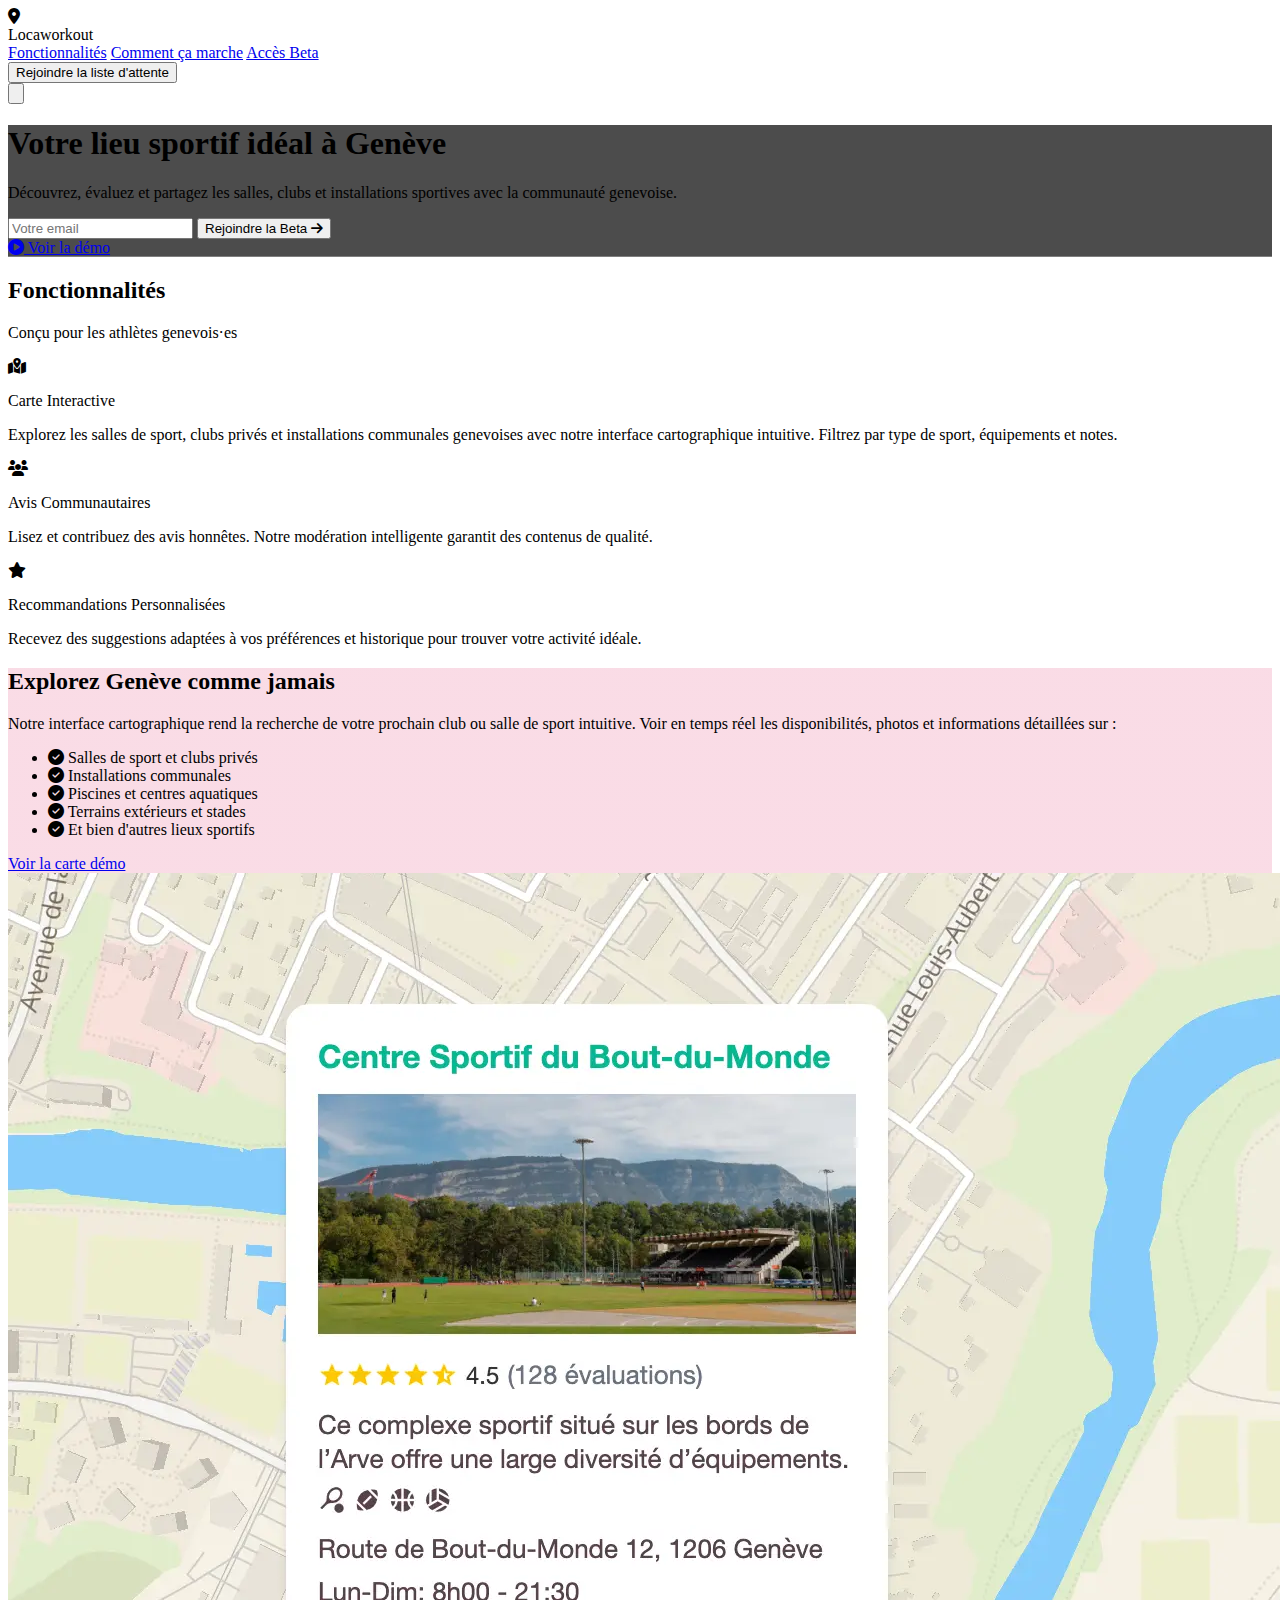
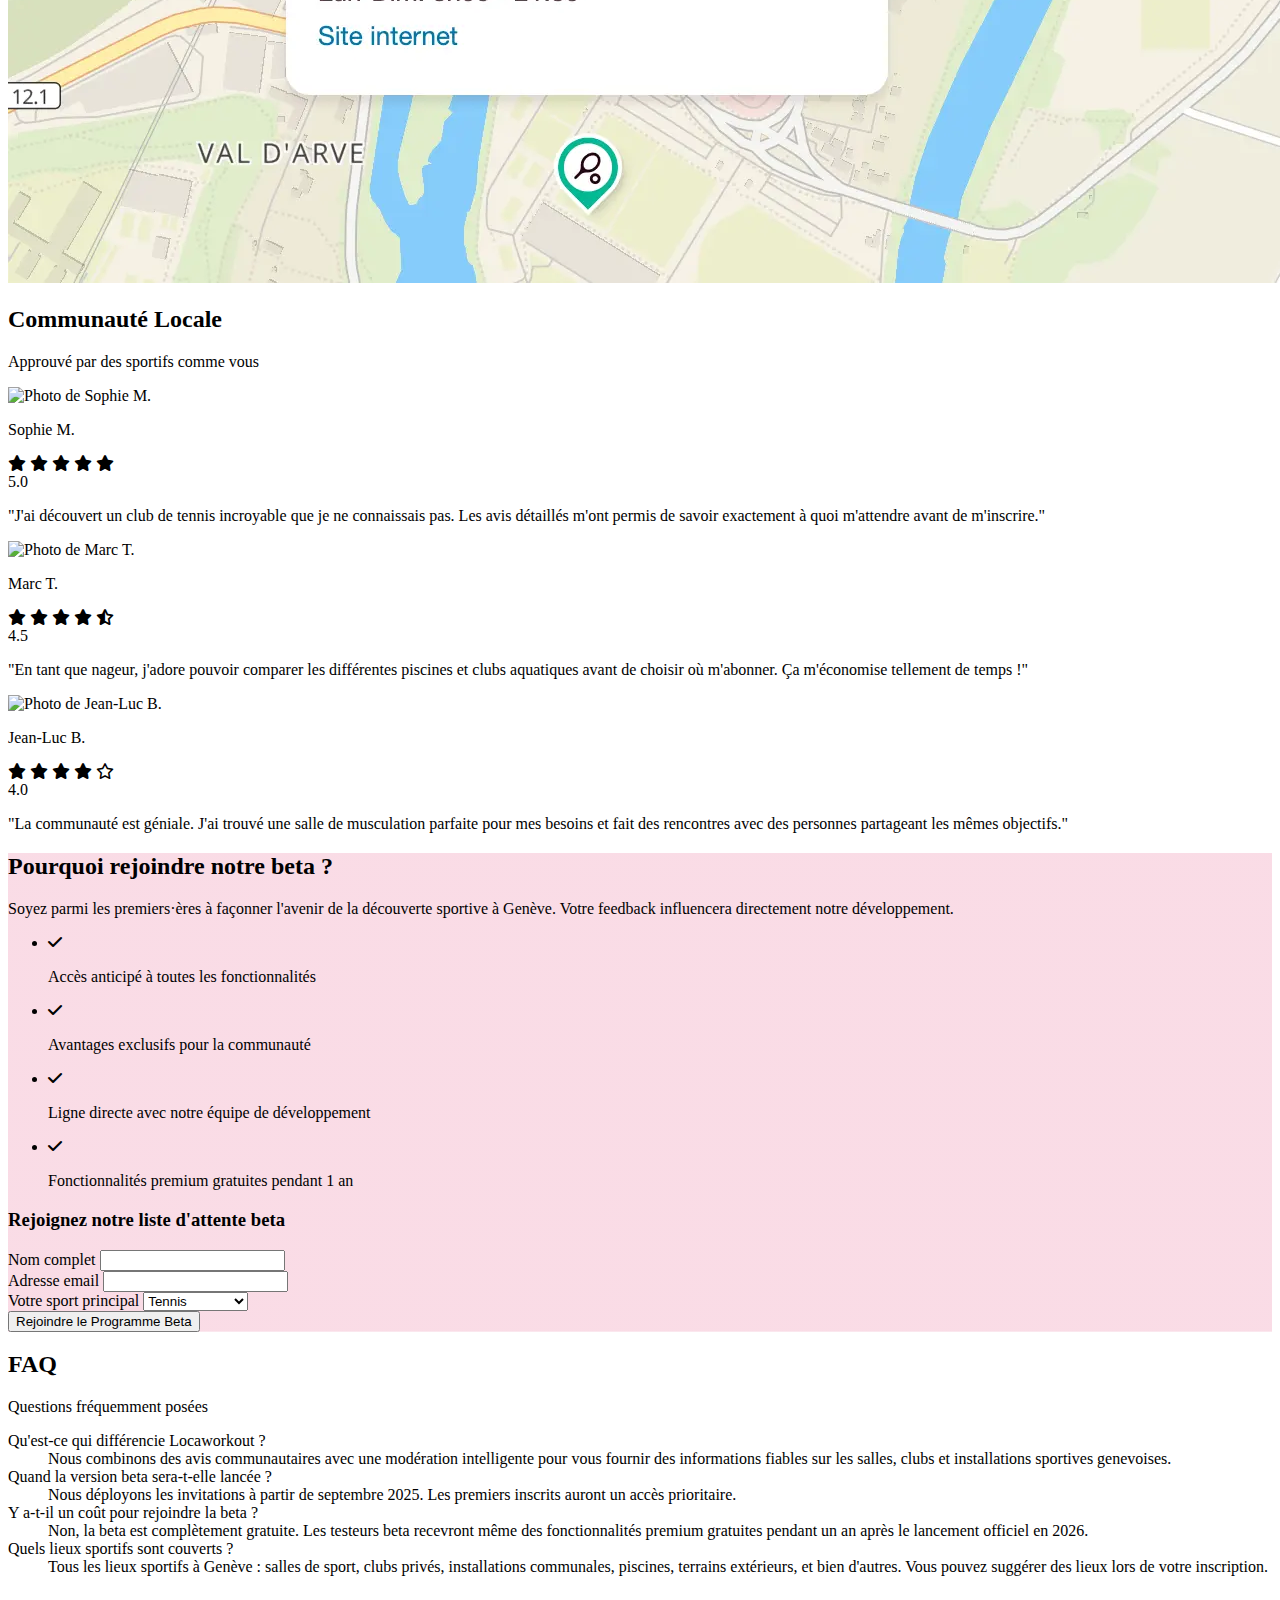
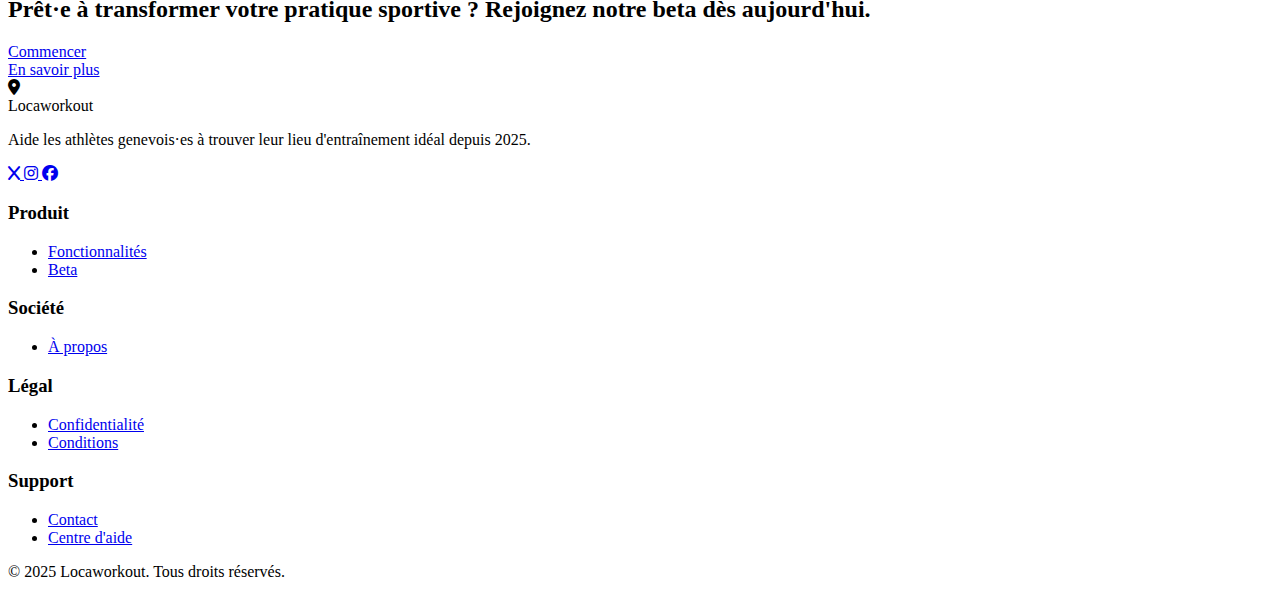
==== index.html @ 48a7a61d "cleanup" ====
<!DOCTYPE html>
<html lang="fr">
<head>
    <meta charset="UTF-8">
    <meta name="viewport" content="width=device-width, initial-scale=1.0">
    <meta name="robots" content="index, follow">
    <meta name="description" content="Locaworkout est la plateforme idéale pour découvrir, évaluer et partager les lieux sportifs à Genève. Explorez des salles de sport, clubs privés, piscines, terrains extérieurs et plus.">
    <meta name="keywords" content="sports, Genève, salle de sport, club de sport, lieux sportifs, évaluation, carte interactive, fitness, beta, communauté">
    <meta property="og:type" content="website">
    <meta property="og:title" content="Locaworkout | Trouvez & Évaluez les Lieux Sportifs à Genève">
    <meta property="og:description" content="Locaworkout est la plateforme idéale pour découvrir, évaluer et partager les lieux sportifs à Genève. Explorez des salles de sport, clubs privés, piscines, terrains extérieurs et plus.">
    <!-- TODO -->
    <!-- <meta property="og:image" content="URL_DE_L'IMAGE_DE_VOTRE_SITE"> -->
    <!-- <meta property="og:url" content="URL_DE_VOTRE_SITE"> -->
    <!-- <meta name="twitter:card" content="summary_large_image"> -->
    <!-- <meta name="twitter:site" content="@Locaworkout"> -->
    <!-- <meta name="twitter:title" content="Locaworkout | Trouvez & Évaluez les Lieux Sportifs à Genève"> -->
    <!-- <meta name="twitter:description" content="Locaworkout est la plateforme idéale pour découvrir, évaluer et partager les lieux sportifs à Genève. Explorez des salles de sport, clubs privés, piscines, terrains extérieurs et plus."> -->
    <!-- <meta name="twitter:image" content="URL_DE_L'IMAGE_DE_VOTRE_SITE"> -->
    <title>Locaworkout | Trouvez & Évaluez les Lieux Sportifs à Genève</title>
    <!-- TODO -->
    <!-- <link rel="icon" href="URL_DU_FAVICON" type="image/x-icon"> -->
    <script src="https://cdn.tailwindcss.com"></script>
    <script>
        tailwind.config = {
            theme: {
                extend: {
                    colors: {
                        white: '#ffffff',
                        'white-hover': '#f3f4f6',
                        green: '#00b894',
                        blue: '#0078ff',
                        'mimi-pink': '#f9d8e3',
                        'tickle-me-pink': '#ed8bab',
                        blush: '#e6648e',
                        raspberry: '#da1756',
                        'amaranth-purple': '#b61348',
                        eggplant: '#594249',
                        'dark-purple': '#24040e',
                        black: '#000000'
                    }
                }
            }
        }
    </script>
    <link rel="stylesheet" href="https://cdnjs.cloudflare.com/ajax/libs/font-awesome/6.4.0/css/all.min.css">
    <style>
        .gradient-bg {
            background: linear-gradient(135deg, var(--tw-gradient-from) 0%, var(--tw-gradient-to) 100%);
        }
        .map-placeholder {
            background: white;
        }
        .review-card:hover {
            transform: translateY(-5px);
            box-shadow: 0 20px 25px -5px rgba(0, 0, 0, 0.1), 0 10px 10px -5px rgba(0, 0, 0, 0.04);
        }
        .pulse {
            animation: pulse 2s infinite;
        }
        @keyframes pulse {
            0% { transform: scale(1); }
            50% { transform: scale(1.05); }
            100% { transform: scale(1); }
        }
        .hero-image {
            background-image: linear-gradient(rgba(0, 0, 0, 0.7), rgba(0, 0, 0, 0.7)), url('https://images.unsplash.com/photo-1571019613454-1cb2f99b2d8b?ixlib=rb-4.0.3&ixid=M3wxMjA3fDB8MHxwaG90by1wYWdlfHx8fGVufDB8fHx8fA%3D%3D&auto=format&fit=crop&w=2070&q=80');
            background-size: cover;
            background-position: center;
        }
        .map-image {
            background-image: linear-gradient(rgba(249, 216, 227, 0.9), rgba(249, 216, 227, 0.9)), url('https://images.unsplash.com/photo-1651340048718-6185c00f1833?q=80&w=4770&auto=format&fit=crop&ixlib=rb-4.0.3&ixid=M3wxMjA3fDB8MHxwaG90by1wYWdlfHx8fGVufDB8fHx8fA%3D%3D&auto=format&fit=crop&w=2070&q=80');
            background-size: cover;
            background-position: center;
        }
        .beta-image {
            background-image: linear-gradient(rgba(249, 216, 227, 0.9), rgba(249, 216, 227, 0.9)), url('https://images.unsplash.com/photo-1664106588879-5480437fb30f?q=80&w=4160&auto=format&fit=crop&ixlib=rb-4.0.3&ixid=M3wxMjA3fDB8MHxwaG90by1wYWdlfHx8fGVufDB8fHx8fA%3D%3D&auto=format&fit=crop&w=2070&q=80');
            background-size: cover;
            background-position: center;
        }
        /* Mobile menu animation */
        .mobile-menu {
            max-height: 0;
            overflow: hidden;
            transition: max-height 0.3s ease-out;
        }
        .mobile-menu.open {
            max-height: 500px;
            transition: max-height 0.5s ease-in;
        }
    </style>
</head>
<body class="font-sans antialiased text-gray-800">
    <!-- Navigation -->
    <nav class="bg-white shadow-sm sticky top-0 z-50">
        <div class="max-w-7xl mx-auto px-4 sm:px-6 lg:px-8">
            <div class="flex justify-between h-16">
                <div class="flex items-center">
                    <div class="flex-shrink-0 flex items-center">
                        <div class="h-8 w-8 rounded-full bg-raspberry flex items-center justify-center text-white font-bold">
                            <i class="fas fa-location-dot text-md"></i>
                        </div>
                        <span class="ml-2 text-xl font-bold text-dark-purple">Locaworkout</span>
                    </div>
                </div>
                <div class="hidden md:ml-6 md:flex md:items-center">
                    <a href="#features" class="px-4 py-2 text-sm font-medium rounded-md text-raspberry hover:bg-mimi-pink">Fonctionnalités</a>
                    <a href="#how-it-works" class="px-4 py-2 text-sm font-medium rounded-md text-raspberry hover:bg-mimi-pink">Comment ça marche</a>
                    <a href="#beta" class="px-4 py-2 text-sm font-medium rounded-md text-raspberry hover:bg-mimi-pink">Accès Beta</a>
                </div>
                <div class="hidden md:flex items-center">
                    <button class="inline-flex items-center px-4 py-2 border border-transparent text-sm font-medium rounded-md shadow-sm text-white bg-raspberry hover:bg-amaranth-purple focus:outline-none focus:ring-2 focus:ring-offset-2 focus:ring-raspberry pulse">
                        Rejoindre la liste d'attente
                    </button>
                </div>
                <!-- Mobile menu button -->
                <div class="md:hidden flex items-center">
                    <button onclick="toggleMobileMenu()" class="inline-flex items-center justify-center p-2 rounded-md text-raspberry hover:text-amaranth-purple hover:bg-mimi-pink focus:outline-none">
                        <svg class="h-6 w-6" xmlns="http://www.w3.org/2000/svg" fill="none" viewBox="0 0 24 24" stroke="currentColor">
                            <path stroke-linecap="round" stroke-linejoin="round" stroke-width="2" d="M4 6h16M4 12h16M4 18h16" />
                        </svg>
                    </button>
                </div>
            </div>
        </div>
        <!-- Mobile menu -->
        <div class="mobile-menu bg-white md:hidden">
            <div class="px-2 pt-2 pb-3 space-y-1 sm:px-3">
                <a href="#features" class="block px-3 py-2 rounded-md text-base font-medium text-raspberry hover:bg-mimi-pink">Fonctionnalités</a>
                <a href="#how-it-works" class="block px-3 py-2 rounded-md text-base font-medium text-raspberry hover:bg-mimi-pink">Comment ça marche</a>
                <a href="#beta" class="block px-3 py-2 rounded-md text-base font-medium text-raspberry hover:bg-mimi-pink">Accès Beta</a>
                <button class="w-full mt-2 inline-flex justify-center px-4 py-2 border border-transparent text-sm font-medium rounded-md shadow-sm text-white bg-raspberry hover:bg-amaranth-purple focus:outline-none focus:ring-2 focus:ring-offset-2 focus:ring-raspberry">
                    Rejoindre la liste d'attente
                </button>
            </div>
        </div>
    </nav>

    <!-- Hero Section -->
    <div class="gradient-bg from-tickle-me-pink to-raspberry hero-image">
        <div class="max-w-7xl mx-auto py-16 px-4 sm:py-24 sm:px-6 lg:px-8">
            <div class="text-center">
                <h1 class="text-4xl md:text-6xl font-extrabold tracking-tight text-white">
                    Votre lieu sportif idéal à Genève
                </h1>
                <p class="mt-6 max-w-lg mx-auto text-xl text-white">
                    Découvrez, évaluez et partagez les salles, clubs et installations sportives avec la communauté genevoise.
                </p>
                <div class="mt-10 max-w-md mx-auto sm:max-w-none sm:flex sm:justify-center">
                    <div class="space-y-4 sm:space-y-0 sm:mx-auto sm:inline-grid sm:grid-cols-2 sm:gap-5">
                        <form class="sm:max-w-md sm:mx-auto">
                            <div class="flex rounded-md shadow-sm">
                                <input type="email" name="email" id="email" class="focus:ring-raspberry focus:border-raspberry block w-full pl-4 pr-12 py-4 border border-transparent rounded-md" placeholder="Votre email">
                                <button type="submit" class="-ml-px relative inline-flex items-center space-x-2 px-4 py-2 border border-transparent text-sm font-medium rounded-r-md text-white bg-amaranth-purple hover:bg-dark-purple focus:outline-none focus:ring-1 focus:ring-raspberry">
                                    <span>Rejoindre la Beta</span>
                                    <i class="fas fa-arrow-right"></i>
                                </button>
                            </div>
                        </form>
                        <a href="#" class="flex items-center justify-center px-4 py-3 border border-transparent text-base font-medium rounded-md text-raspberry bg-white hover:bg-mimi-pink">
                            <i class="fas fa-play-circle mr-2"></i> Voir la démo
                        </a>
                    </div>
                </div>
            </div>
        </div>
    </div>

    <!-- Features Section -->
    <div id="features" class="py-12 bg-white">
        <div class="max-w-7xl mx-auto px-4 sm:px-6 lg:px-8">
            <div class="lg:text-center">
                <h2 class="text-base text-raspberry font-semibold tracking-wide uppercase">Fonctionnalités</h2>
                <p class="mt-2 text-3xl leading-8 font-extrabold tracking-tight text-dark-purple sm:text-4xl">
                    Conçu pour les athlètes genevois·es
                </p>
            </div>

            <div class="mt-10">
                <div class="space-y-10 md:space-y-0 md:grid md:grid-cols-3 md:gap-x-8 md:gap-y-10">
                    <!-- Feature 1 -->
                    <div class="relative">
                        <div class="absolute flex items-center justify-center h-12 w-12 rounded-md bg-raspberry text-white">
                            <i class="fas fa-map-marked-alt text-xl"></i>
                        </div>
                        <p class="ml-16 text-lg leading-6 font-medium text-dark-purple">Carte Interactive</p>
                        <p class="mt-2 ml-16 text-base text-eggplant">
                            Explorez les salles de sport, clubs privés et installations communales genevoises avec notre interface cartographique intuitive. Filtrez par type de sport, équipements et notes.
                        </p>
                    </div>

                    <!-- Feature 2 -->
                    <div class="relative">
                        <div class="absolute flex items-center justify-center h-12 w-12 rounded-md bg-raspberry text-white">
                            <i class="fas fa-users text-xl"></i>
                        </div>
                        <p class="ml-16 text-lg leading-6 font-medium text-dark-purple">Avis Communautaires</p>
                        <p class="mt-2 ml-16 text-base text-eggplant">
                            Lisez et contribuez des avis honnêtes. Notre modération intelligente garantit des contenus de qualité.
                        </p>
                    </div>

                    <!-- Feature 3 -->
                    <div class="relative">
                        <div class="absolute flex items-center justify-center h-12 w-12 rounded-md bg-raspberry text-white">
                            <i class="fas fa-star text-xl"></i>
                        </div>
                        <p class="ml-16 text-lg leading-6 font-medium text-dark-purple">Recommandations Personnalisées</p>
                        <p class="mt-2 ml-16 text-base text-eggplant">
                            Recevez des suggestions adaptées à vos préférences et historique pour trouver votre activité idéale.
                        </p>
                    </div>
                </div>
            </div>
        </div>
    </div>

    <!-- Map Preview -->
    <div id="how-it-works" class="map-image">
        <div class="max-w-7xl mx-auto py-16 px-4 sm:py-24 sm:px-6 lg:px-8">
            <div class="lg:grid lg:grid-cols-2 lg:gap-8">
                <div class="mb-8 lg:mb-0">
                    <h2 class="text-3xl font-extrabold text-dark-purple">
                        Explorez Genève comme jamais
                    </h2>
                    <p class="mt-4 text-lg text-eggplant">
                        Notre interface cartographique rend la recherche de votre prochain club ou salle de sport intuitive. Voir en temps réel les disponibilités, photos et informations détaillées sur :
                    </p>
                    <ul class="mt-4 space-y-2 text-eggplant">
                        <li class="flex items-center">
                            <i class="fas fa-check-circle text-raspberry mr-2"></i> Salles de sport et clubs privés
                        </li>
                        <li class="flex items-center">
                            <i class="fas fa-check-circle text-raspberry mr-2"></i> Installations communales
                        </li>
                        <li class="flex items-center">
                            <i class="fas fa-check-circle text-raspberry mr-2"></i> Piscines et centres aquatiques
                        </li>
                        <li class="flex items-center">
                            <i class="fas fa-check-circle text-raspberry mr-2"></i> Terrains extérieurs et stades
                        </li>
                        <li class="flex items-center">
                            <i class="fas fa-check-circle text-raspberry mr-2"></i> Et bien d'autres lieux sportifs
                        </li>
                    </ul>
                    <div class="mt-8">
                        <div class="inline-flex rounded-md shadow">
                            <a href="#" class="inline-flex items-center justify-center px-5 py-3 border border-transparent text-base font-medium rounded-md text-white bg-raspberry hover:bg-amaranth-purple">
                                Voir la carte démo
                            </a>
                        </div>
                    </div>
                </div>
                <div class="map-placeholder rounded-xl shadow-xl overflow-hidden flex items-center justify-center">
                    <div class="text-center p-3">
                        <img src="img/map-preview.webp" alt="map-image" class="w-full h-full object-cover rounded-lg"/> 
                    </div>
                </div>
            </div>
        </div>
    </div>

    <!-- Reviews Section -->
    <div class="py-12 bg-white">
        <div class="max-w-7xl mx-auto px-4 sm:px-6 lg:px-8 bg-white bg-opacity-90">
            <div class="lg:text-center mb-12">
                <h2 class="text-base text-raspberry font-semibold tracking-wide uppercase">Communauté Locale</h2>
                <p class="mt-2 text-3xl leading-8 font-extrabold tracking-tight text-dark-purple sm:text-4xl">
                    Approuvé par des sportifs comme vous
                </p>
            </div>

            <div class="grid grid-cols-1 gap-8 md:grid-cols-3">
                <!-- Review 1 -->
                <div class="review-card bg-white p-6 rounded-lg shadow-md transition-all duration-300">
                    <div class="flex items-center mb-4">
                        <div class="h-10 w-10 rounded-full overflow-hidden">
                            <img src="https://images.unsplash.com/photo-1438761681033-6461ffad8d80?ixlib=rb-4.0.3&ixid=M3wxMjA3fDB8MHxwaG90by1wYWdlfHx8fGVufDB8fHx8fA%3D%3D&auto=format&fit=crop&w=2070&q=80" 
                                 alt="Photo de Sophie M." 
                                 class="h-full w-full object-cover">
                        </div>
                        <div class="ml-3">
                            <p class="text-sm font-medium text-dark-purple">Sophie M.</p>
                            <div class="flex items-center">
                                <div class="flex text-yellow-400">
                                    <i class="fas fa-star"></i>
                                    <i class="fas fa-star"></i>
                                    <i class="fas fa-star"></i>
                                    <i class="fas fa-star"></i>
                                    <i class="fas fa-star"></i>
                                </div>
                                <span class="text-xs text-gray-500 ml-1">5.0</span>
                            </div>
                        </div>
                    </div>
                    <p class="text-eggplant">
                        "J'ai découvert un club de tennis incroyable que je ne connaissais pas. Les avis détaillés m'ont permis de savoir exactement à quoi m'attendre avant de m'inscrire."
                    </p>
                </div>

                <!-- Review 2 -->
                <div class="review-card bg-white p-6 rounded-lg shadow-md transition-all duration-300">
                    <div class="flex items-center mb-4">
                        <div class="h-10 w-10 rounded-full overflow-hidden">
                            <img src="https://images.unsplash.com/photo-1507003211169-0a1dd7228f2d?ixlib=rb-4.0.3&ixid=M3wxMjA3fDB8MHxwaG90by1wYWdlfHx8fGVufDB8fHx8fA%3D%3D&auto=format&fit=crop&w=1974&q=80" 
                                 alt="Photo de Marc T." 
                                 class="h-full w-full object-cover">
                        </div>
                        <div class="ml-3">
                            <p class="text-sm font-medium text-dark-purple">Marc T.</p>
                            <div class="flex items-center">
                                <div class="flex text-yellow-400">
                                    <i class="fas fa-star"></i>
                                    <i class="fas fa-star"></i>
                                    <i class="fas fa-star"></i>
                                    <i class="fas fa-star"></i>
                                    <i class="fas fa-star-half-alt"></i>
                                </div>
                                <span class="text-xs text-gray-500 ml-1">4.5</span>
                            </div>
                        </div>
                    </div>
                    <p class="text-eggplant">
                        "En tant que nageur, j'adore pouvoir comparer les différentes piscines et clubs aquatiques avant de choisir où m'abonner. Ça m'économise tellement de temps !"
                    </p>
                </div>

                <!-- Review 3 -->
                <div class="review-card bg-white p-6 rounded-lg shadow-md transition-all duration-300">
                    <div class="flex items-center mb-4">
                        <div class="h-10 w-10 rounded-full overflow-hidden">
                            <img src="https://images.unsplash.com/photo-1506794778202-cad84cf45f1d?ixlib=rb-4.0.3&ixid=M3wxMjA3fDB8MHxwaG90by1wYWdlfHx8fGVufDB8fHx8fA%3D%3D&auto=format&fit=crop&w=1974&q=80" 
                                 alt="Photo de Jean-Luc B." 
                                 class="h-full w-full object-cover">
                        </div>
                        <div class="ml-3">
                            <p class="text-sm font-medium text-dark-purple">Jean-Luc B.</p>
                            <div class="flex items-center">
                                <div class="flex text-yellow-400">
                                    <i class="fas fa-star"></i>
                                    <i class="fas fa-star"></i>
                                    <i class="fas fa-star"></i>
                                    <i class="fas fa-star"></i>
                                    <i class="far fa-star"></i>
                                </div>
                                <span class="text-xs text-gray-500 ml-1">4.0</span>
                            </div>
                        </div>
                    </div>
                    <p class="text-eggplant">
                        "La communauté est géniale. J'ai trouvé une salle de musculation parfaite pour mes besoins et fait des rencontres avec des personnes partageant les mêmes objectifs."
                    </p>
                </div>
            </div>
        </div>
    </div>

    <!-- Why Join Beta Section -->
    <div id="beta" class="beta-image">
        <div class="max-w-7xl mx-auto py-16 px-4 sm:py-24 sm:px-6 lg:px-8">
            <div class="lg:grid lg:grid-cols-2 lg:gap-8">
                <div class="mb-8 lg:mb-0">
                    <h2 class="text-3xl font-extrabold text-dark-purple">
                        Pourquoi rejoindre notre beta ?
                    </h2>
                    <p class="mt-4 text-lg text-eggplant">
                        Soyez parmi les premiers·ères à façonner l'avenir de la découverte sportive à Genève. Votre feedback influencera directement notre développement.
                    </p>
                    <div class="mt-8">
                        <div class="rounded-md bg-white shadow overflow-hidden">
                            <ul class="divide-y divide-gray-200">
                                <li class="p-4 flex items-start">
                                    <div class="flex-shrink-0">
                                        <div class="h-8 w-8 rounded-full bg-mimi-pink flex items-center justify-center text-raspberry">
                                            <i class="fas fa-check"></i>
                                        </div>
                                    </div>
                                    <div class="ml-3">
                                        <p class="text-base font-medium text-dark-purple">Accès anticipé à toutes les fonctionnalités</p>
                                    </div>
                                </li>
                                <li class="p-4 flex items-start">
                                    <div class="flex-shrink-0">
                                        <div class="h-8 w-8 rounded-full bg-mimi-pink flex items-center justify-center text-raspberry">
                                            <i class="fas fa-check"></i>
                                        </div>
                                </div>
                                <div class="ml-3">
                                    <p class="text-base font-medium text-dark-purple">Avantages exclusifs pour la communauté</p>
                                </div>
                            </li>
                            <li class="p-4 flex items-start">
                                <div class="flex-shrink-0">
                                    <div class="h-8 w-8 rounded-full bg-mimi-pink flex items-center justify-center text-raspberry">
                                        <i class="fas fa-check"></i>
                                    </div>
                                </div>
                                <div class="ml-3">
                                    <p class="text-base font-medium text-dark-purple">Ligne directe avec notre équipe de développement</p>
                                </div>
                            </li>
                            <li class="p-4 flex items-start">
                                <div class="flex-shrink-0">
                                    <div class="h-8 w-8 rounded-full bg-mimi-pink flex items-center justify-center text-raspberry">
                                        <i class="fas fa-check"></i>
                                    </div>
                                </div>
                                <div class="ml-3">
                                    <p class="text-base font-medium text-dark-purple">Fonctionnalités premium gratuites pendant 1 an</p>
                                </div>
                            </li>
                        </ul>
                    </div>
                </div>
            </div>
            <div class="bg-white rounded-lg shadow-lg overflow-hidden">
                <div class="p-8">
                    <h3 class="text-2xl font-bold text-dark-purple mb-6">Rejoignez notre liste d'attente beta</h3>
                    <form class="space-y-6">
                        <div>
                            <label for="full-name" class="block text-sm font-medium text-eggplant">Nom complet</label>
                            <input type="text" id="full-name" name="full-name" class="mt-1 block w-full border border-gray-300 rounded-md shadow-sm py-3 px-4 focus:ring-raspberry focus:border-raspberry">
                        </div>
                        <div>
                            <label for="email-address" class="block text-sm font-medium text-eggplant">Adresse email</label>
                            <input type="email" id="email-address" name="email-address" class="mt-1 block w-full border border-gray-300 rounded-md shadow-sm py-3 px-4 focus:ring-raspberry focus:border-raspberry">
                        </div>
                        <div>
                            <label for="sport" class="block text-sm font-medium text-eggplant">Votre sport principal</label>
                            <select id="sport" name="sport" class="mt-1 block w-full border border-gray-300 rounded-md shadow-sm py-3 px-4 focus:ring-raspberry focus:border-raspberry">
                                <option>Tennis</option>
                                <option>Natation</option>
                                <option>Course à pied</option>
                                <option>Football</option>
                                <option>Basketball</option>
                                <option>Musculation</option>
                                <option>Yoga/Pilates</option>
                                <option>Autre</option>
                            </select>
                        </div>
                        <div>
                            <button type="submit" class="w-full flex justify-center py-3 px-4 border border-transparent rounded-md shadow-sm text-sm font-medium text-white bg-raspberry hover:bg-amaranth-purple focus:outline-none focus:ring-2 focus:ring-offset-2 focus:ring-raspberry">
                                Rejoindre le Programme Beta
                            </button>
                        </div>
                    </form>
                </div>
            </div>
        </div>
    </div>
</div>

<!-- FAQ Section -->
<div class="bg-white py-16 px-4 sm:px-6 lg:px-8">
    <div class="max-w-7xl mx-auto">
        <div class="lg:text-center mb-12">
            <h2 class="text-base text-raspberry font-semibold tracking-wide uppercase">FAQ</h2>
            <p class="mt-2 text-3xl leading-8 font-extrabold tracking-tight text-dark-purple sm:text-4xl">
                Questions fréquemment posées
            </p>
        </div>

        <div class="mt-12">
            <dl class="space-y-10 md:space-y-0 md:grid md:grid-cols-2 md:gap-x-8 md:gap-y-12">
                <div>
                    <dt class="text-lg leading-6 font-medium text-dark-purple">
                        Qu'est-ce qui différencie Locaworkout ?
                    </dt>
                    <dd class="mt-2 text-base text-eggplant">
                        Nous combinons des avis communautaires avec une modération intelligente pour vous fournir des informations fiables sur les salles, clubs et installations sportives genevoises.
                    </dd>
                </div>

                <div>
                    <dt class="text-lg leading-6 font-medium text-dark-purple">
                        Quand la version beta sera-t-elle lancée ?
                    </dt>
                    <dd class="mt-2 text-base text-eggplant">
                        Nous déployons les invitations à partir de septembre 2025. Les premiers inscrits auront un accès prioritaire.
                    </dd>
                </div>

                <div>
                    <dt class="text-lg leading-6 font-medium text-dark-purple">
                        Y a-t-il un coût pour rejoindre la beta ?
                    </dt>
                    <dd class="mt-2 text-base text-eggplant">
                        Non, la beta est complètement gratuite. Les testeurs beta recevront même des fonctionnalités premium gratuites pendant un an après le lancement officiel en 2026.
                    </dd>
                </div>

                <div>
                    <dt class="text-lg leading-6 font-medium text-dark-purple">
                        Quels lieux sportifs sont couverts ?
                    </dt>
                    <dd class="mt-2 text-base text-eggplant">
                        Tous les lieux sportifs à Genève : salles de sport, clubs privés, installations communales, piscines, terrains extérieurs, et bien d'autres. Vous pouvez suggérer des lieux lors de votre inscription.
                    </dd>
                </div>
            </dl>
        </div>
    </div>
</div>

<!-- Final CTA -->
<div class="gradient-bg from-tickle-me-pink to-raspberry">
    <div class="max-w-7xl mx-auto py-12 px-4 sm:px-6 lg:py-16 lg:px-8 lg:flex lg:items-center lg:justify-between">
        <h2 class="text-3xl font-extrabold tracking-tight text-white sm:text-4xl">
            <span class="block">Prêt·e à transformer votre pratique sportive ?</span>
            <span class="block text-mimi-pink">Rejoignez notre beta dès aujourd'hui.</span>
        </h2>
        <div class="mt-8 flex lg:mt-0 lg:flex-shrink-0">
            <div class="inline-flex rounded-md shadow">
                <a href="#beta" class="inline-flex items-center justify-center px-5 py-3 border border-transparent text-base font-medium rounded-md text-raspberry bg-white hover:bg-mimi-pink">
                    Commencer
                </a>
            </div>
            <div class="ml-3 inline-flex rounded-md shadow">
                <a href="#" class="inline-flex items-center justify-center px-5 py-3 border border-transparent text-base font-medium rounded-md text-white bg-amaranth-purple hover:bg-dark-purple">
                    En savoir plus
                </a>
            </div>
        </div>
    </div>
</div>

<!-- Footer -->
<footer class="bg-dark-purple">
    <div class="max-w-7xl mx-auto py-12 px-4 sm:px-6 lg:px-8">
        <div class="xl:grid xl:grid-cols-3 xl:gap-8">
            <div class="space-y-8 xl:col-span-1">
                <div class="flex items-center">
                    <div class="flex-shrink-0 flex items-center">
                        <div class="h-8 w-8 rounded-full bg-raspberry flex items-center justify-center text-white font-bold">
                            <i class="fas fa-location-dot text-md"></i>
                        </div>
                        <span class="ml-2 text-xl font-bold text-white">Locaworkout</span>
                    </div>
                </div>
                <p class="text-mimi-pink text-base">
                    Aide les athlètes genevois·es à trouver leur lieu d'entraînement idéal depuis 2025.
                </p>
                <div class="flex space-x-6">
                    <a href="#" class="text-mimi-pink hover:text-white">
                        <i class="fab fa-x"></i>
                    </a>
                    <a href="#" class="text-mimi-pink hover:text-white">
                        <i class="fab fa-instagram"></i>
                    </a>
                    <a href="#" class="text-mimi-pink hover:text-white">
                        <i class="fab fa-facebook"></i>
                    </a>
                </div>
            </div>
            <div class="mt-12 grid grid-cols-2 gap-8 xl:mt-0 xl:col-span-2">
                <div class="md:grid md:grid-cols-2 md:gap-8">
                    <div>
                        <h3 class="text-sm font-semibold text-mimi-pink tracking-wider uppercase">
                            Produit
                        </h3>
                        <ul class="mt-4 space-y-4">
                            <li>
                                <a href="#features" class="text-base text-mimi-pink hover:text-white">
                                    Fonctionnalités
                                </a>
                            </li>
                            <li>
                                <a href="#beta" class="text-base text-mimi-pink hover:text-white">
                                    Beta
                                </a>
                            </li>
                        </ul>
                    </div>
                    <div class="mt-12 md:mt-0">
                        <h3 class="text-sm font-semibold text-mimi-pink tracking-wider uppercase">
                            Société
                        </h3>
                        <ul class="mt-4 space-y-4">
                            <li>
                                <a href="#" class="text-base text-mimi-pink hover:text-white">
                                    À propos
                                </a>
                            </li>
                        </ul>
                    </div>
                </div>
                <div class="md:grid md:grid-cols-2 md:gap-8">
                    <div>
                        <h3 class="text-sm font-semibold text-mimi-pink tracking-wider uppercase">
                            Légal
                        </h3>
                        <ul class="mt-4 space-y-4">
                            <li>
                                <a href="#" class="text-base text-mimi-pink hover:text-white">
                                    Confidentialité
                                </a>
                            </li>
                            <li>
                                <a href="#" class="text-base text-mimi-pink hover:text-white">
                                    Conditions
                                </a>
                            </li>
                        </ul>
                    </div>
                    <div class="mt-12 md:mt-0">
                        <h3 class="text-sm font-semibold text-mimi-pink tracking-wider uppercase">
                            Support
                        </h3>
                        <ul class="mt-4 space-y-4">
                            <li>
                                <a href="#" class="text-base text-mimi-pink hover:text-white">
                                    Contact
                                </a>
                            </li>
                            <li>
                                <a href="#" class="text-base text-mimi-pink hover:text-white">
                                    Centre d'aide
                                </a>
                            </li>
                        </ul>
                    </div>
                </div>
            </div>
        </div>
        <div class="mt-12 border-t border-amaranth-purple pt-8">
            <p class="text-base text-mimi-pink text-center">
                &copy; 2025 Locaworkout. Tous droits réservés.
            </p>
        </div>
    </div>
</footer>

<script>
    function toggleMobileMenu() {
        const menu = document.querySelector('.mobile-menu');
        menu.classList.toggle('open');
    }
</script>
</body>
</html>
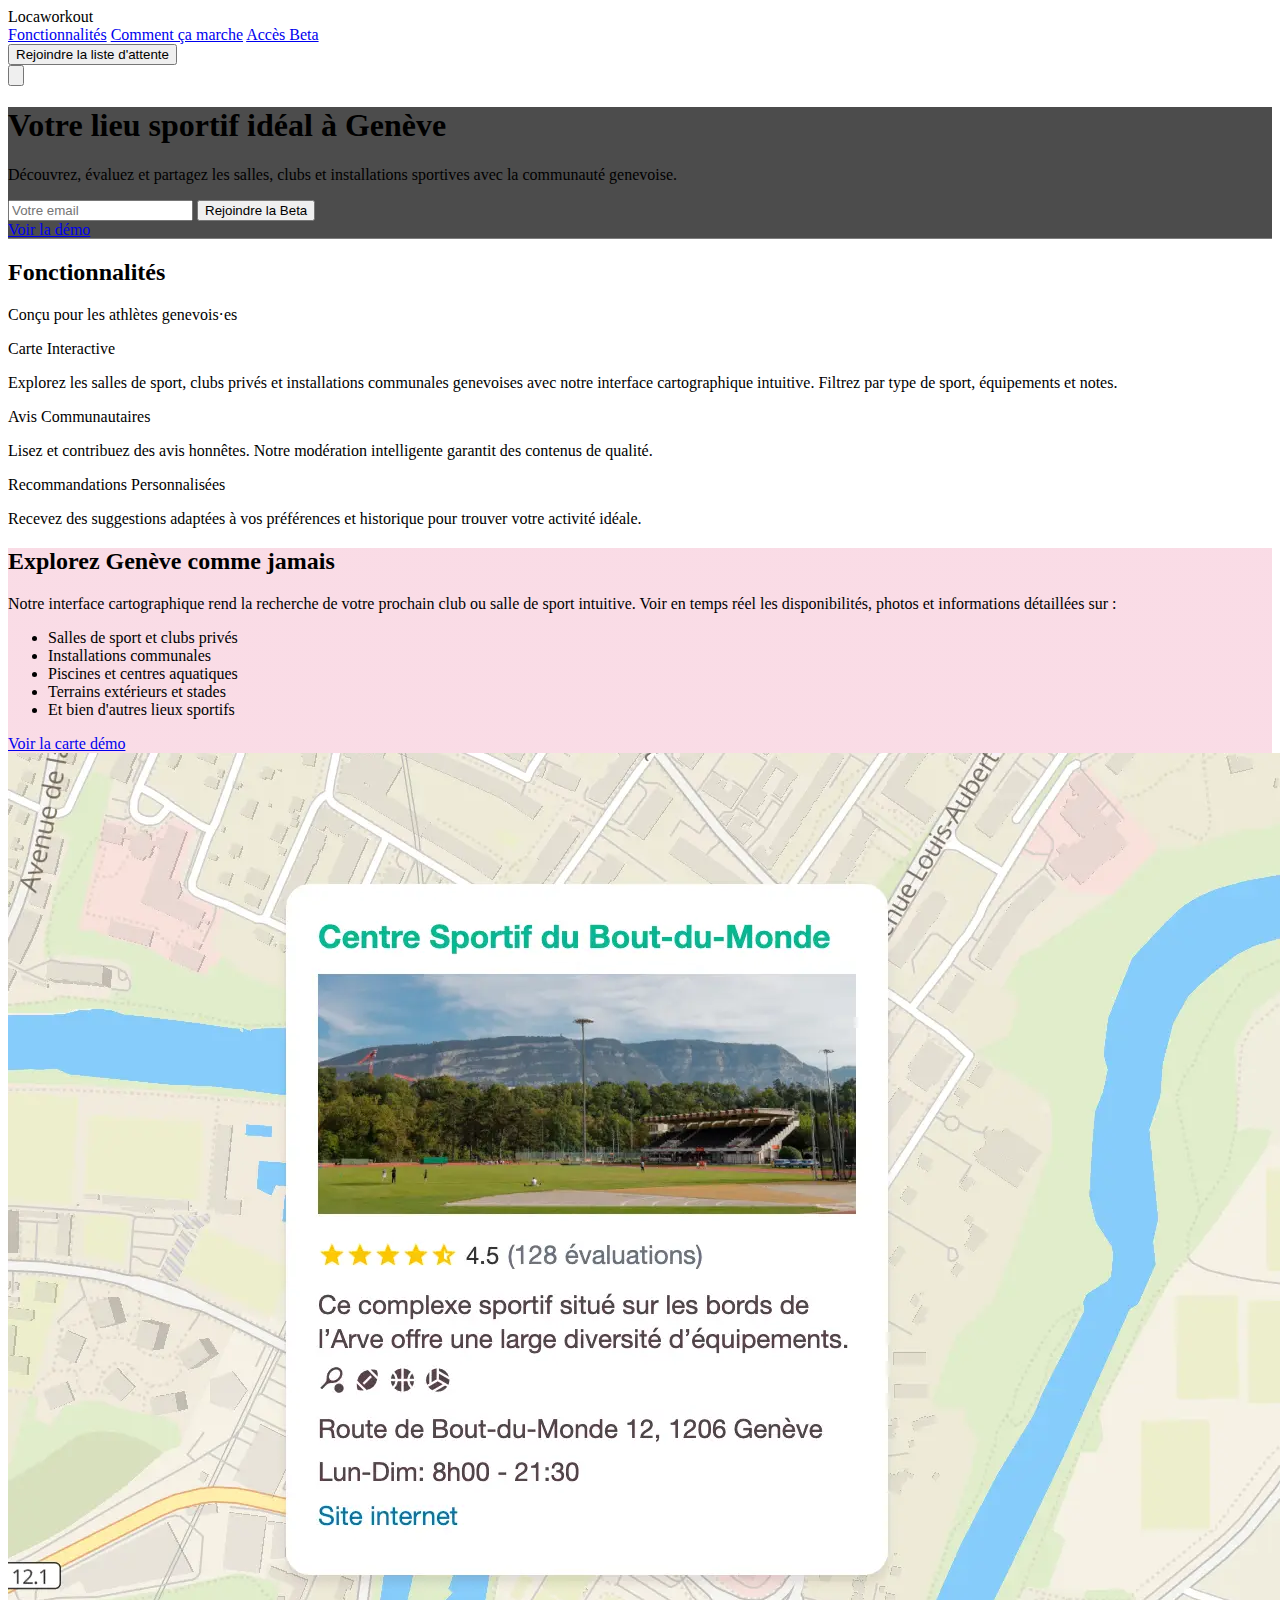
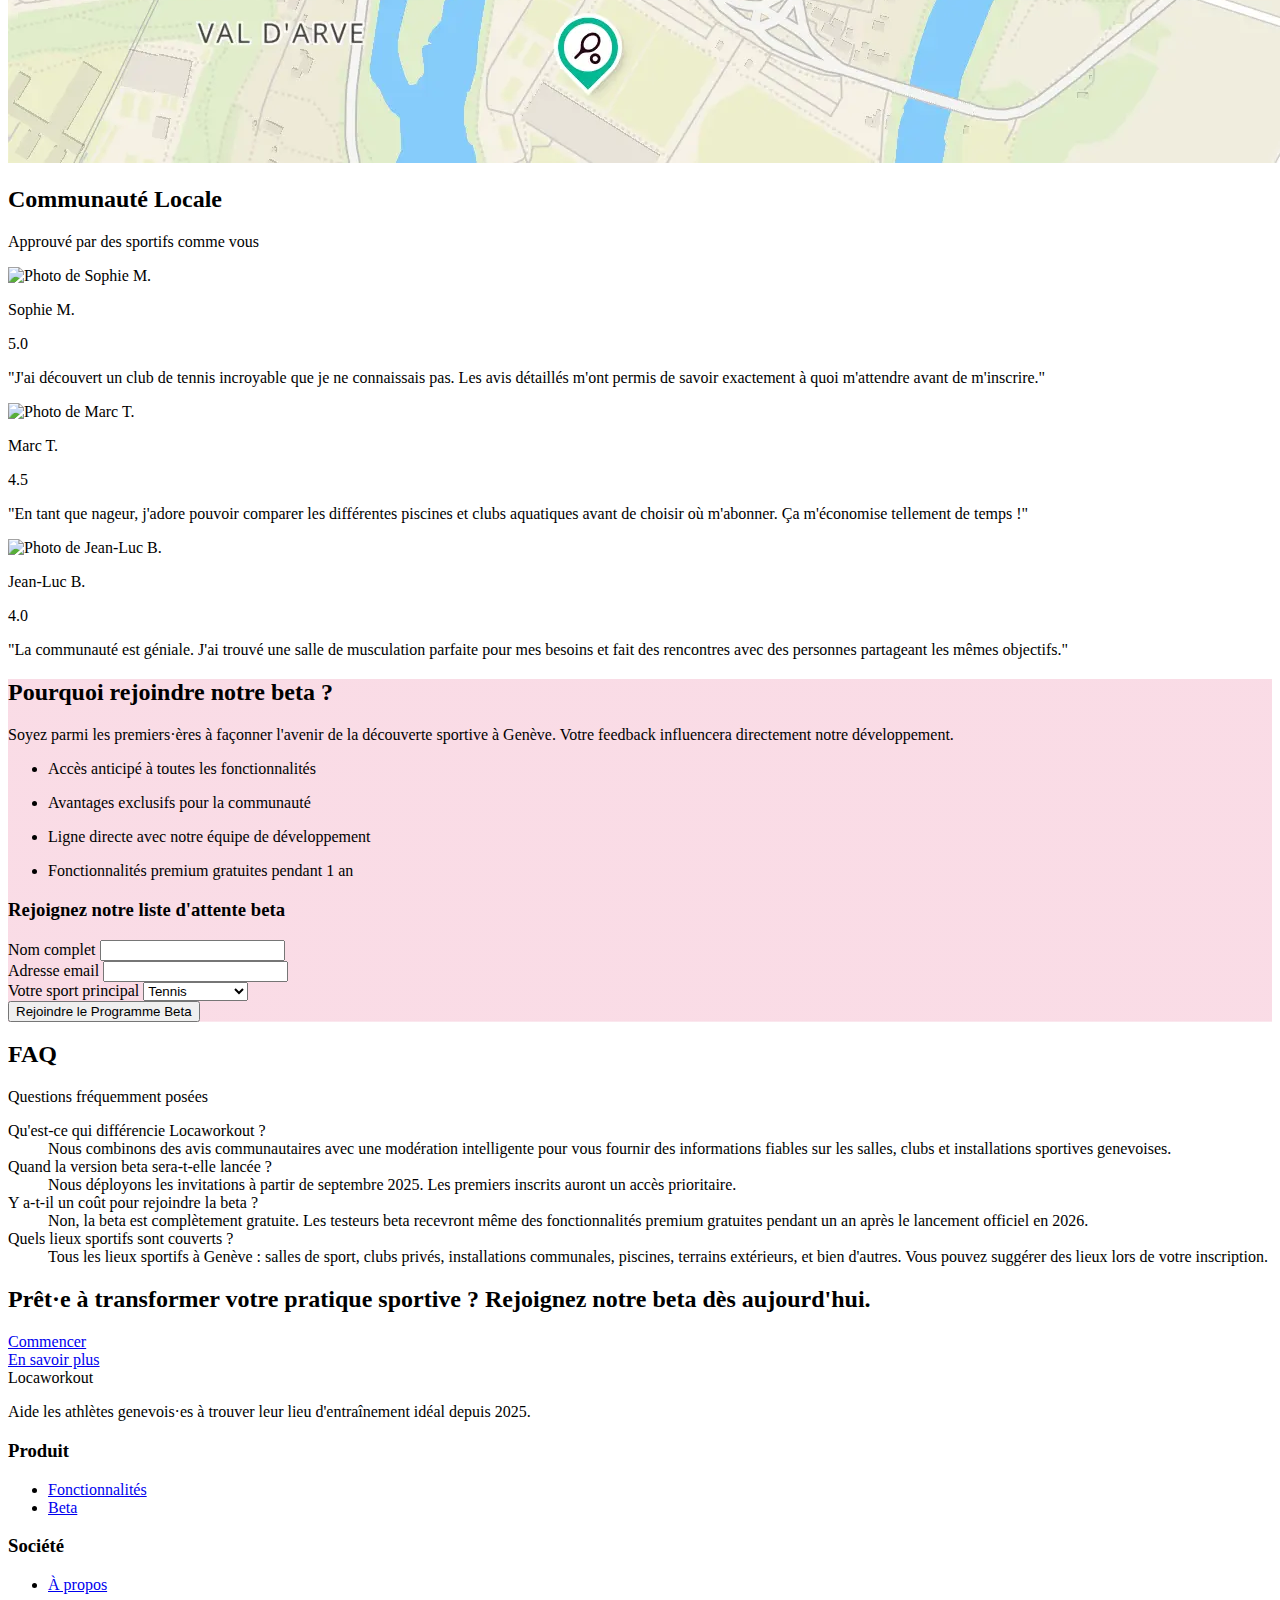
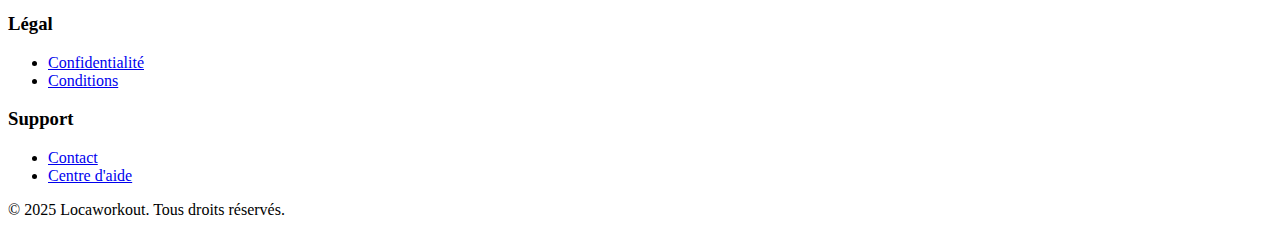
==== commit ef7de449: "feat: extract js and css into separated filed. add Content Security Policy" ====
--- a/index.html
+++ b/index.html
@@ -9,6 +9,7 @@
     <meta property="og:type" content="website">
     <meta property="og:title" content="Locaworkout | Trouvez & Évaluez les Lieux Sportifs à Genève">
     <meta property="og:description" content="Locaworkout est la plateforme idéale pour découvrir, évaluer et partager les lieux sportifs à Genève. Explorez des salles de sport, clubs privés, piscines, terrains extérieurs et plus.">
+    <meta http-equiv="Content-Security-Policy" content="default-src 'self'; script-src 'strict-dynamic' 'nonce-__REPLACE_WITH_SECURE_NONCE__' 'unsafe-inline' https: http:; object-src 'none'; base-uri 'none'; require-trusted-types-for 'script';">
     <!-- TODO -->
     <!-- <meta property="og:image" content="URL_DE_L'IMAGE_DE_VOTRE_SITE"> -->
     <!-- <meta property="og:url" content="URL_DE_VOTRE_SITE"> -->
@@ -21,74 +22,9 @@
     <!-- TODO -->
     <!-- <link rel="icon" href="URL_DU_FAVICON" type="image/x-icon"> -->
     <script src="https://cdn.tailwindcss.com"></script>
-    <script>
-        tailwind.config = {
-            theme: {
-                extend: {
-                    colors: {
-                        white: '#ffffff',
-                        'white-hover': '#f3f4f6',
-                        green: '#00b894',
-                        blue: '#0078ff',
-                        'mimi-pink': '#f9d8e3',
-                        'tickle-me-pink': '#ed8bab',
-                        blush: '#e6648e',
-                        raspberry: '#da1756',
-                        'amaranth-purple': '#b61348',
-                        eggplant: '#594249',
-                        'dark-purple': '#24040e',
-                        black: '#000000'
-                    }
-                }
-            }
-        }
-    </script>
+    <script src="tailwind.config.js"></script>
     <link rel="stylesheet" href="https://cdnjs.cloudflare.com/ajax/libs/font-awesome/6.4.0/css/all.min.css">
-    <style>
-        .gradient-bg {
-            background: linear-gradient(135deg, var(--tw-gradient-from) 0%, var(--tw-gradient-to) 100%);
-        }
-        .map-placeholder {
-            background: white;
-        }
-        .review-card:hover {
-            transform: translateY(-5px);
-            box-shadow: 0 20px 25px -5px rgba(0, 0, 0, 0.1), 0 10px 10px -5px rgba(0, 0, 0, 0.04);
-        }
-        .pulse {
-            animation: pulse 2s infinite;
-        }
-        @keyframes pulse {
-            0% { transform: scale(1); }
-            50% { transform: scale(1.05); }
-            100% { transform: scale(1); }
-        }
-        .hero-image {
-            background-image: linear-gradient(rgba(0, 0, 0, 0.7), rgba(0, 0, 0, 0.7)), url('https://images.unsplash.com/photo-1571019613454-1cb2f99b2d8b?ixlib=rb-4.0.3&ixid=M3wxMjA3fDB8MHxwaG90by1wYWdlfHx8fGVufDB8fHx8fA%3D%3D&auto=format&fit=crop&w=2070&q=80');
-            background-size: cover;
-            background-position: center;
-        }
-        .map-image {
-            background-image: linear-gradient(rgba(249, 216, 227, 0.9), rgba(249, 216, 227, 0.9)), url('https://images.unsplash.com/photo-1651340048718-6185c00f1833?q=80&w=4770&auto=format&fit=crop&ixlib=rb-4.0.3&ixid=M3wxMjA3fDB8MHxwaG90by1wYWdlfHx8fGVufDB8fHx8fA%3D%3D&auto=format&fit=crop&w=2070&q=80');
-            background-size: cover;
-            background-position: center;
-        }
-        .beta-image {
-            background-image: linear-gradient(rgba(249, 216, 227, 0.9), rgba(249, 216, 227, 0.9)), url('https://images.unsplash.com/photo-1664106588879-5480437fb30f?q=80&w=4160&auto=format&fit=crop&ixlib=rb-4.0.3&ixid=M3wxMjA3fDB8MHxwaG90by1wYWdlfHx8fGVufDB8fHx8fA%3D%3D&auto=format&fit=crop&w=2070&q=80');
-            background-size: cover;
-            background-position: center;
-        }
-        /* Mobile menu animation */
-        .mobile-menu {
-            max-height: 0;
-            overflow: hidden;
-            transition: max-height 0.3s ease-out;
-        }
-        .mobile-menu.open {
-            max-height: 500px;
-            transition: max-height 0.5s ease-in;
-        }
-    </style>
+    <link rel="stylesheet" href="main.css">
 </head>
 <body class="font-sans antialiased text-gray-800">
     <!-- Navigation -->
@@ -596,7 +532,7 @@
                                 </a>
                             </li>
                             <li>
-                                <a href="#" class="text-base text-mimi-pink hover:text-white">
+                                <a href="cgu.html" class="text-base text-mimi-pink hover:text-white">
                                     Conditions
                                 </a>
                             </li>
@@ -630,11 +566,6 @@
     </div>
 </footer>
 
-<script>
-    function toggleMobileMenu() {
-        const menu = document.querySelector('.mobile-menu');
-        menu.classList.toggle('open');
-    }
-</script>
+<script src="main.js"></script>
 </body>
 </html>--- a/main.css
+++ b/main.css
@@ -0,0 +1,64 @@
+/* main.css: extracted from inline <style> in index.html */
+.gradient-bg {
+  background: linear-gradient(
+    135deg,
+    var(--tw-gradient-from) 0%,
+    var(--tw-gradient-to) 100%
+  );
+}
+.map-placeholder {
+  background: white;
+}
+.review-card:hover {
+  transform: translateY(-5px);
+  box-shadow: 0 20px 25px -5px rgba(0, 0, 0, 0.1),
+    0 10px 10px -5px rgba(0, 0, 0, 0.04);
+}
+.pulse {
+  animation: pulse 2s infinite;
+}
+@keyframes pulse {
+  0% {
+    transform: scale(1);
+  }
+  50% {
+    transform: scale(1.05);
+  }
+  100% {
+    transform: scale(1);
+  }
+}
+.hero-image {
+  background-image: linear-gradient(rgba(0, 0, 0, 0.7), rgba(0, 0, 0, 0.7)),
+    url("https://images.unsplash.com/photo-1571019613454-1cb2f99b2d8b?ixlib=rb-4.0.3&ixid=M3wxMjA3fDB8MHxwaG90by1wYWdlfHx8fGVufDB8fHx8fA%3D%3D&auto=format&fit=crop&w=2070&q=80");
+  background-size: cover;
+  background-position: center;
+}
+.map-image {
+  background-image: linear-gradient(
+      rgba(249, 216, 227, 0.9),
+      rgba(249, 216, 227, 0.9)
+    ),
+    url("https://images.unsplash.com/photo-1651340048718-6185c00f1833?q=80&w=4770&auto=format&fit=crop&ixlib=rb-4.0.3&ixid=M3wxMjA3fDB8MHxwaG90by1wYWdlfHx8fGVufDB8fHx8fA%3D%3D&auto=format&fit=crop&w=2070&q=80");
+  background-size: cover;
+  background-position: center;
+}
+.beta-image {
+  background-image: linear-gradient(
+      rgba(249, 216, 227, 0.9),
+      rgba(249, 216, 227, 0.9)
+    ),
+    url("https://images.unsplash.com/photo-1664106588879-5480437fb30f?q=80&w=4160&auto=format&fit=crop&ixlib=rb-4.0.3&ixid=M3wxMjA3fDB8MHxwaG90by1wYWdlfHx8fGVufDB8fHx8fA%3D%3D&auto=format&fit=crop&w=2070&q=80");
+  background-size: cover;
+  background-position: center;
+}
+/* Mobile menu animation */
+.mobile-menu {
+  max-height: 0;
+  overflow: hidden;
+  transition: max-height 0.3s ease-out;
+}
+.mobile-menu.open {
+  max-height: 500px;
+  transition: max-height 0.5s ease-in;
+}
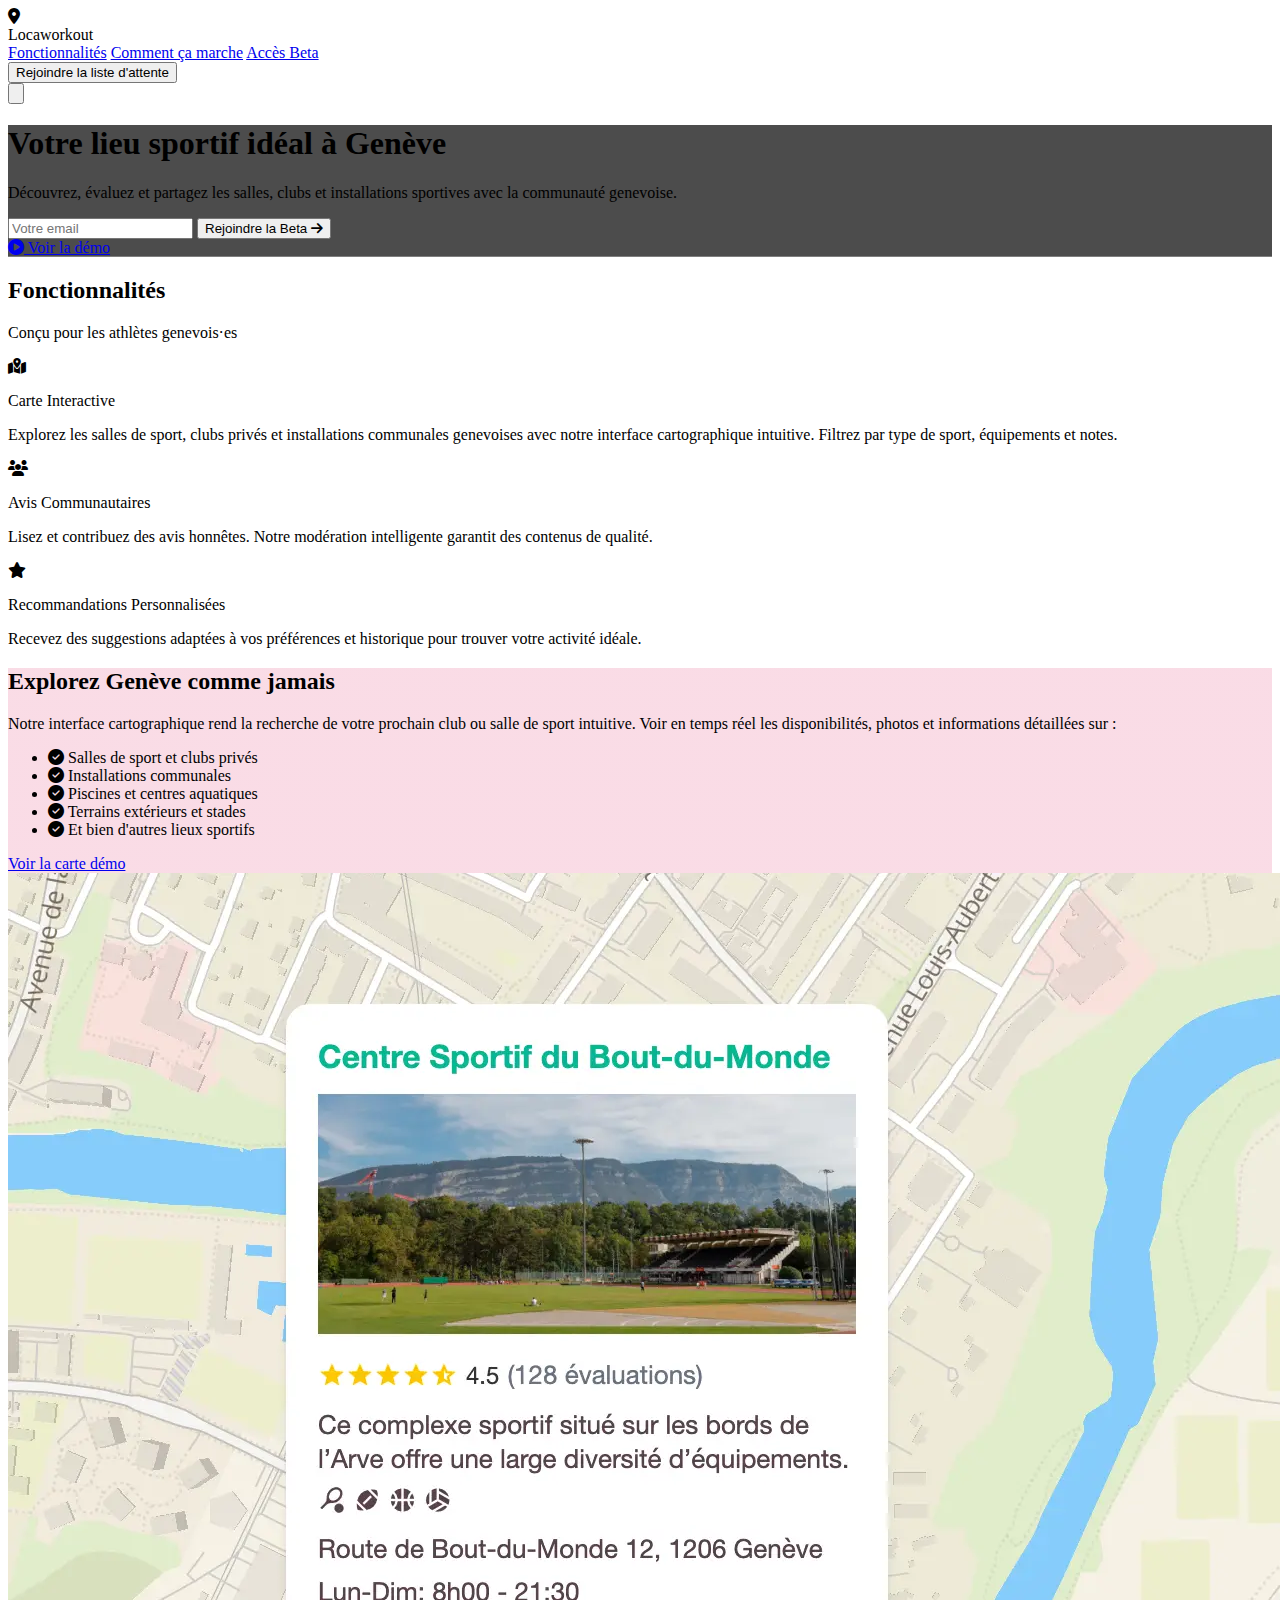
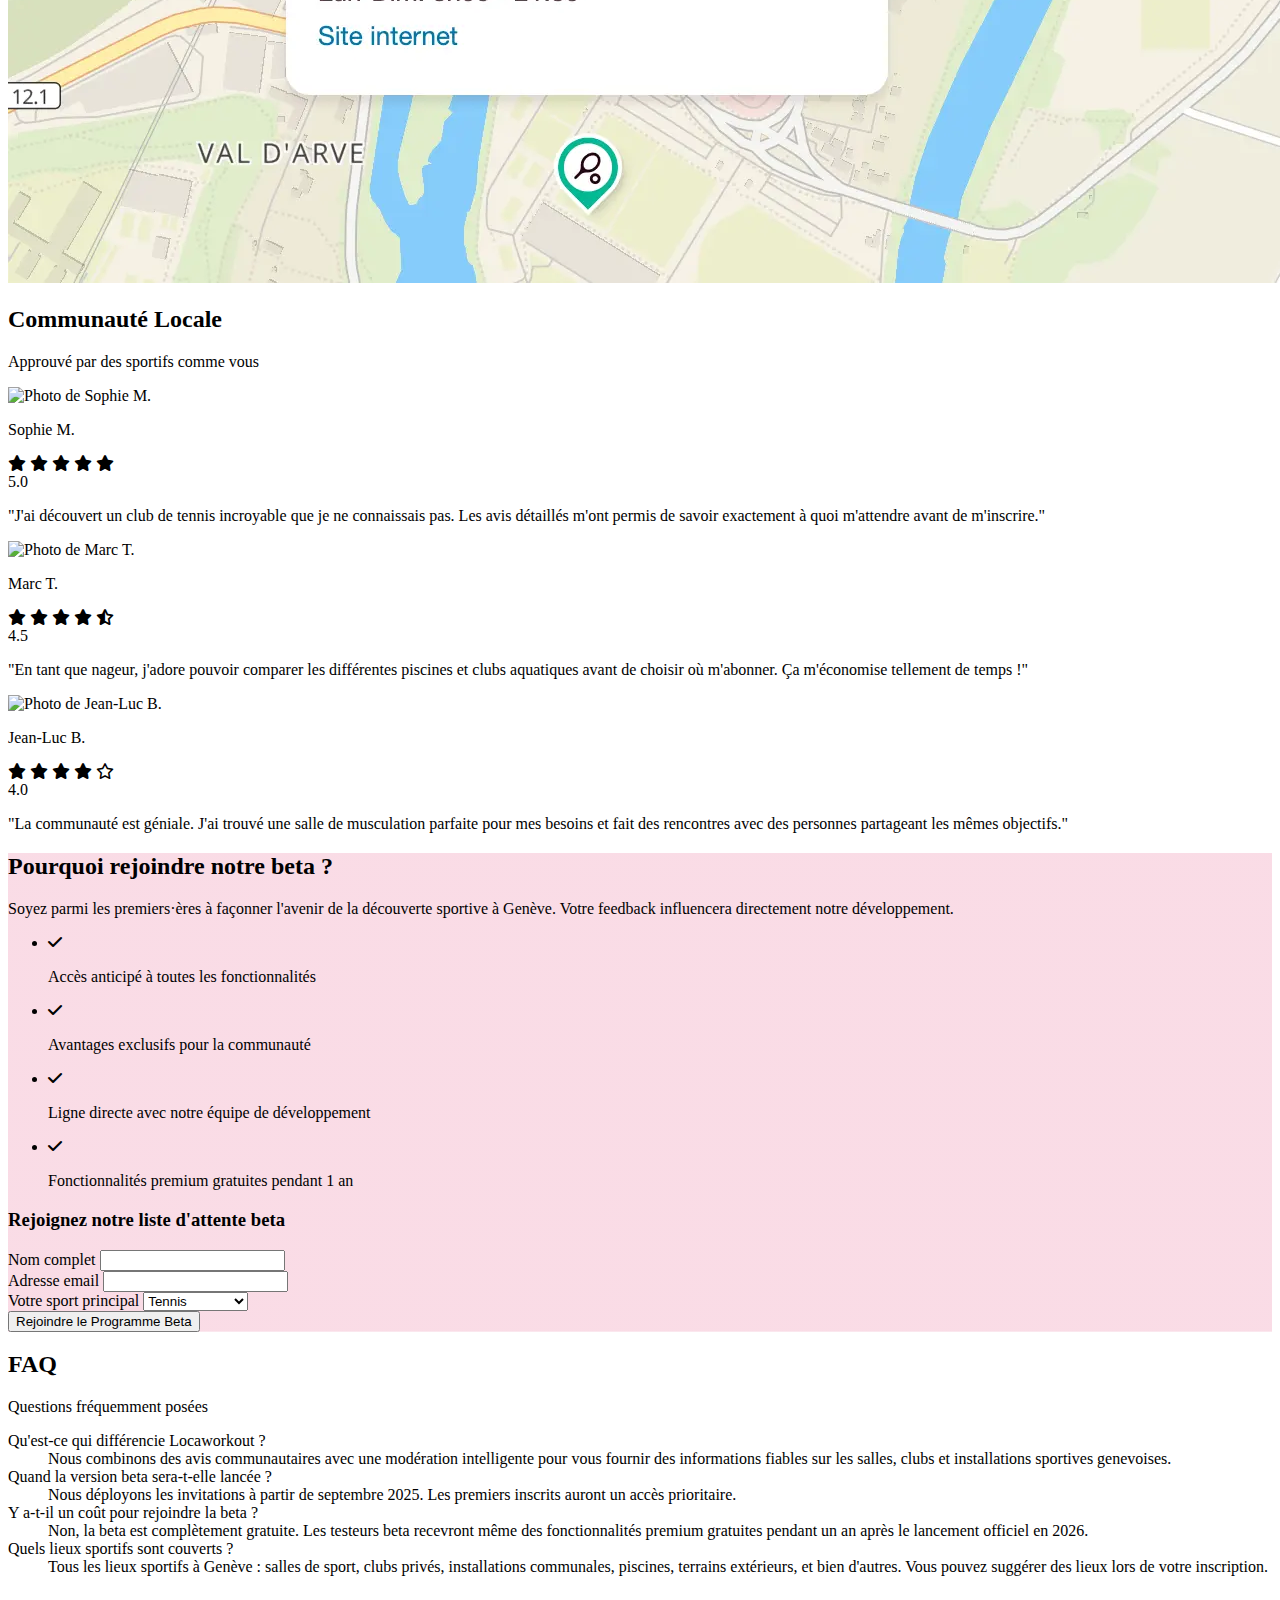
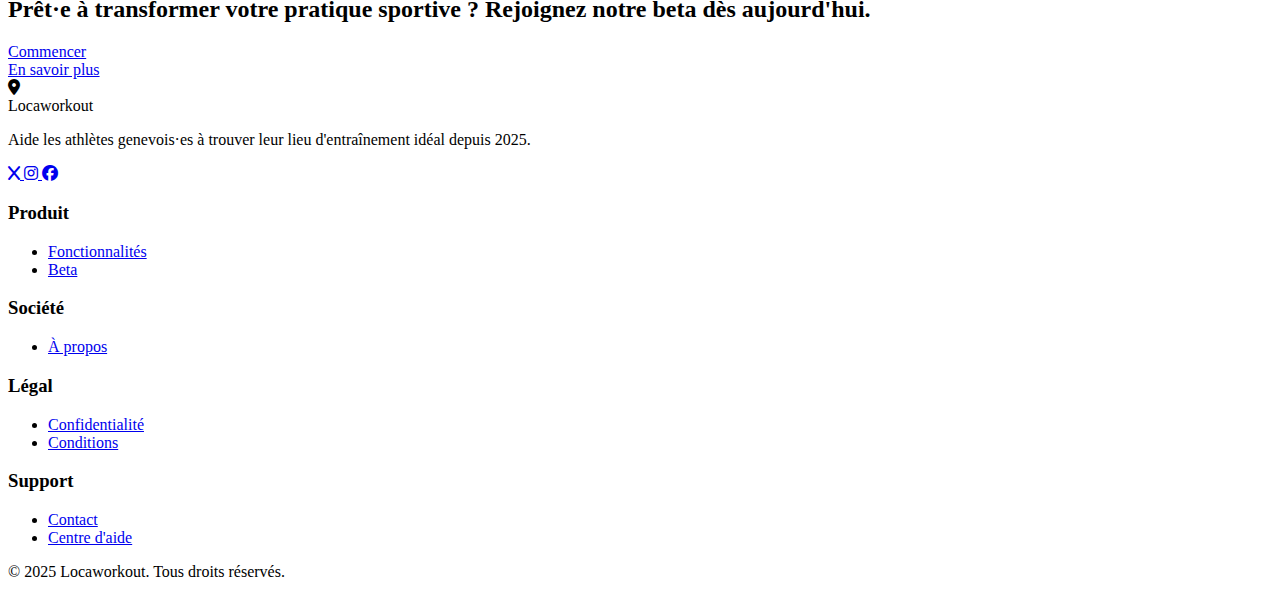
==== commit 58874172: "cleanup" ====
--- a/index.html
+++ b/index.html
@@ -9,7 +9,7 @@
     <meta property="og:type" content="website">
     <meta property="og:title" content="Locaworkout | Trouvez & Évaluez les Lieux Sportifs à Genève">
     <meta property="og:description" content="Locaworkout est la plateforme idéale pour découvrir, évaluer et partager les lieux sportifs à Genève. Explorez des salles de sport, clubs privés, piscines, terrains extérieurs et plus.">
-    <meta http-equiv="Content-Security-Policy" content="default-src 'self'; script-src 'strict-dynamic' 'nonce-__REPLACE_WITH_SECURE_NONCE__' 'unsafe-inline' https: http:; object-src 'none'; base-uri 'none'; require-trusted-types-for 'script';">
+    <!-- <meta http-equiv="Content-Security-Policy" content="default-src 'self'; script-src 'strict-dynamic' 'nonce-__REPLACE_WITH_SECURE_NONCE__' 'unsafe-inline' https: http:; object-src 'none'; base-uri 'none'; require-trusted-types-for 'script';"> -->
     <!-- TODO -->
     <!-- <meta property="og:image" content="URL_DE_L'IMAGE_DE_VOTRE_SITE"> -->
     <!-- <meta property="og:url" content="URL_DE_VOTRE_SITE"> -->
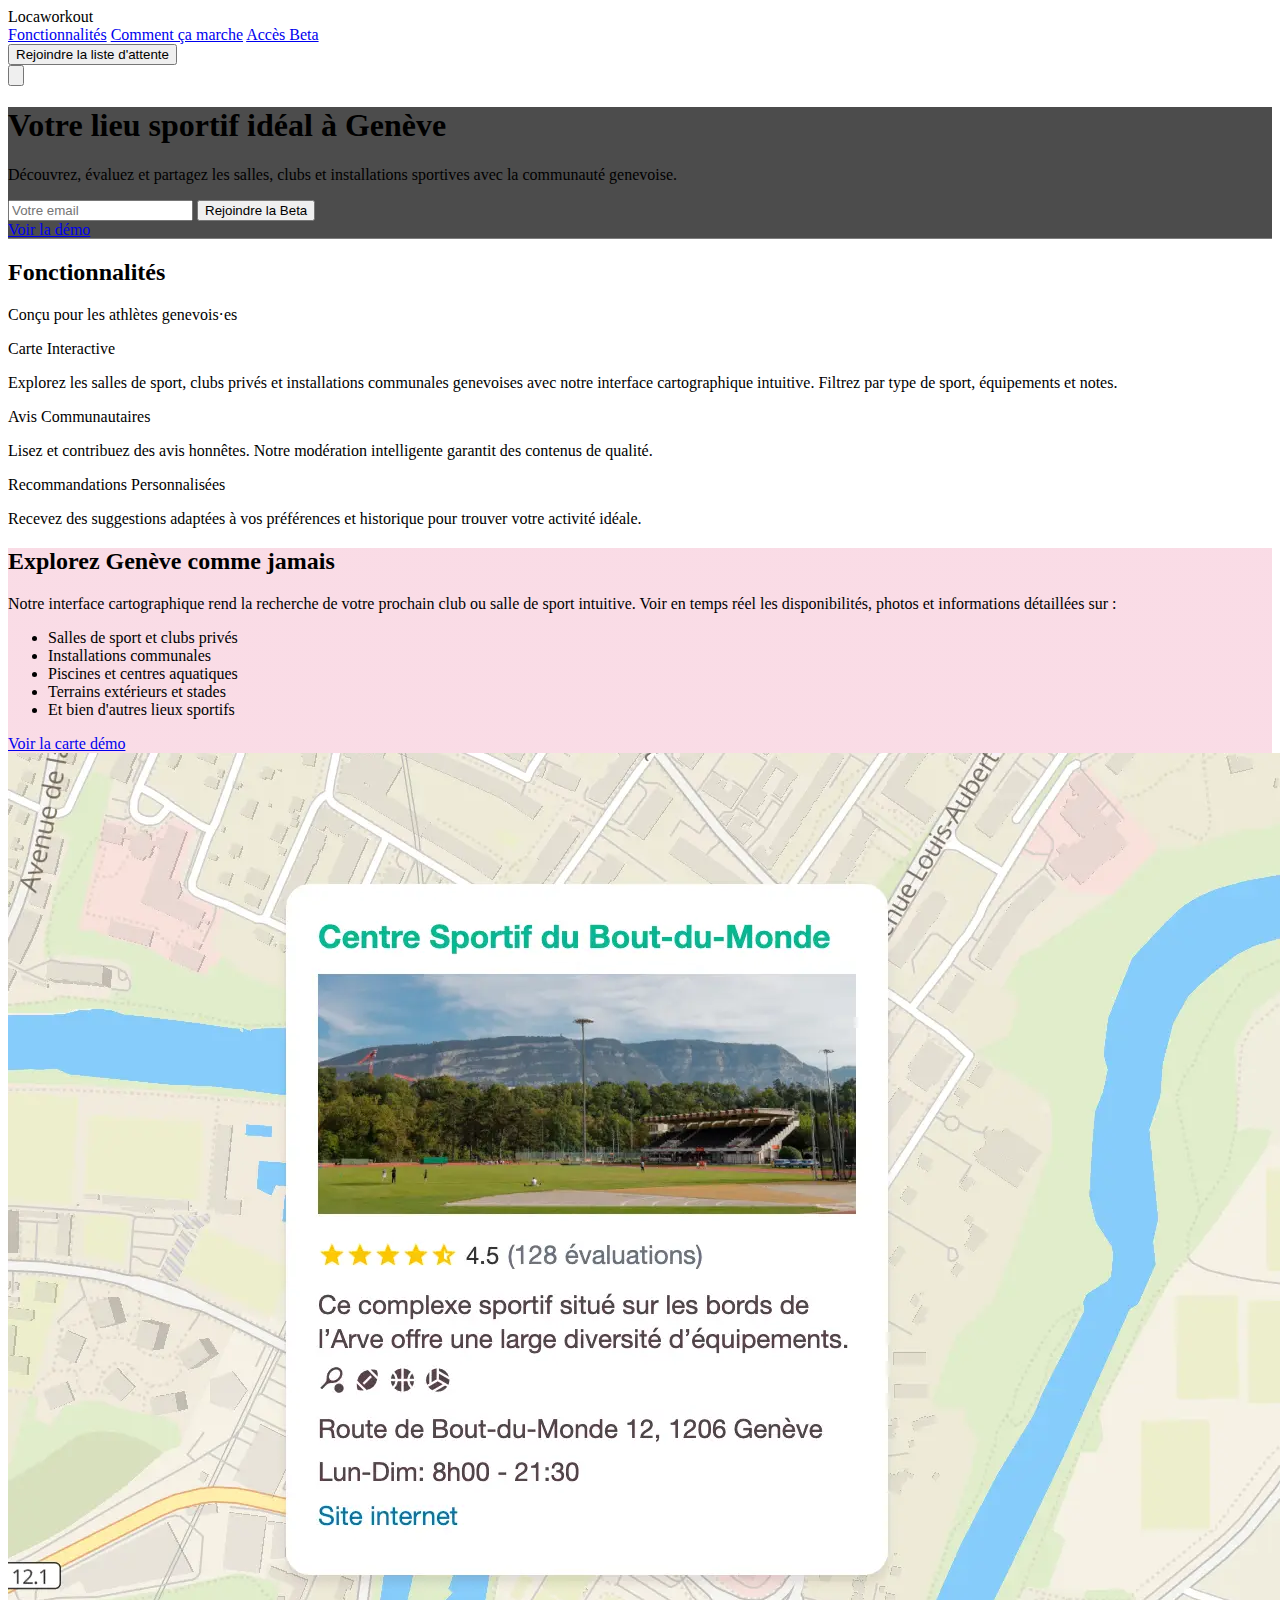
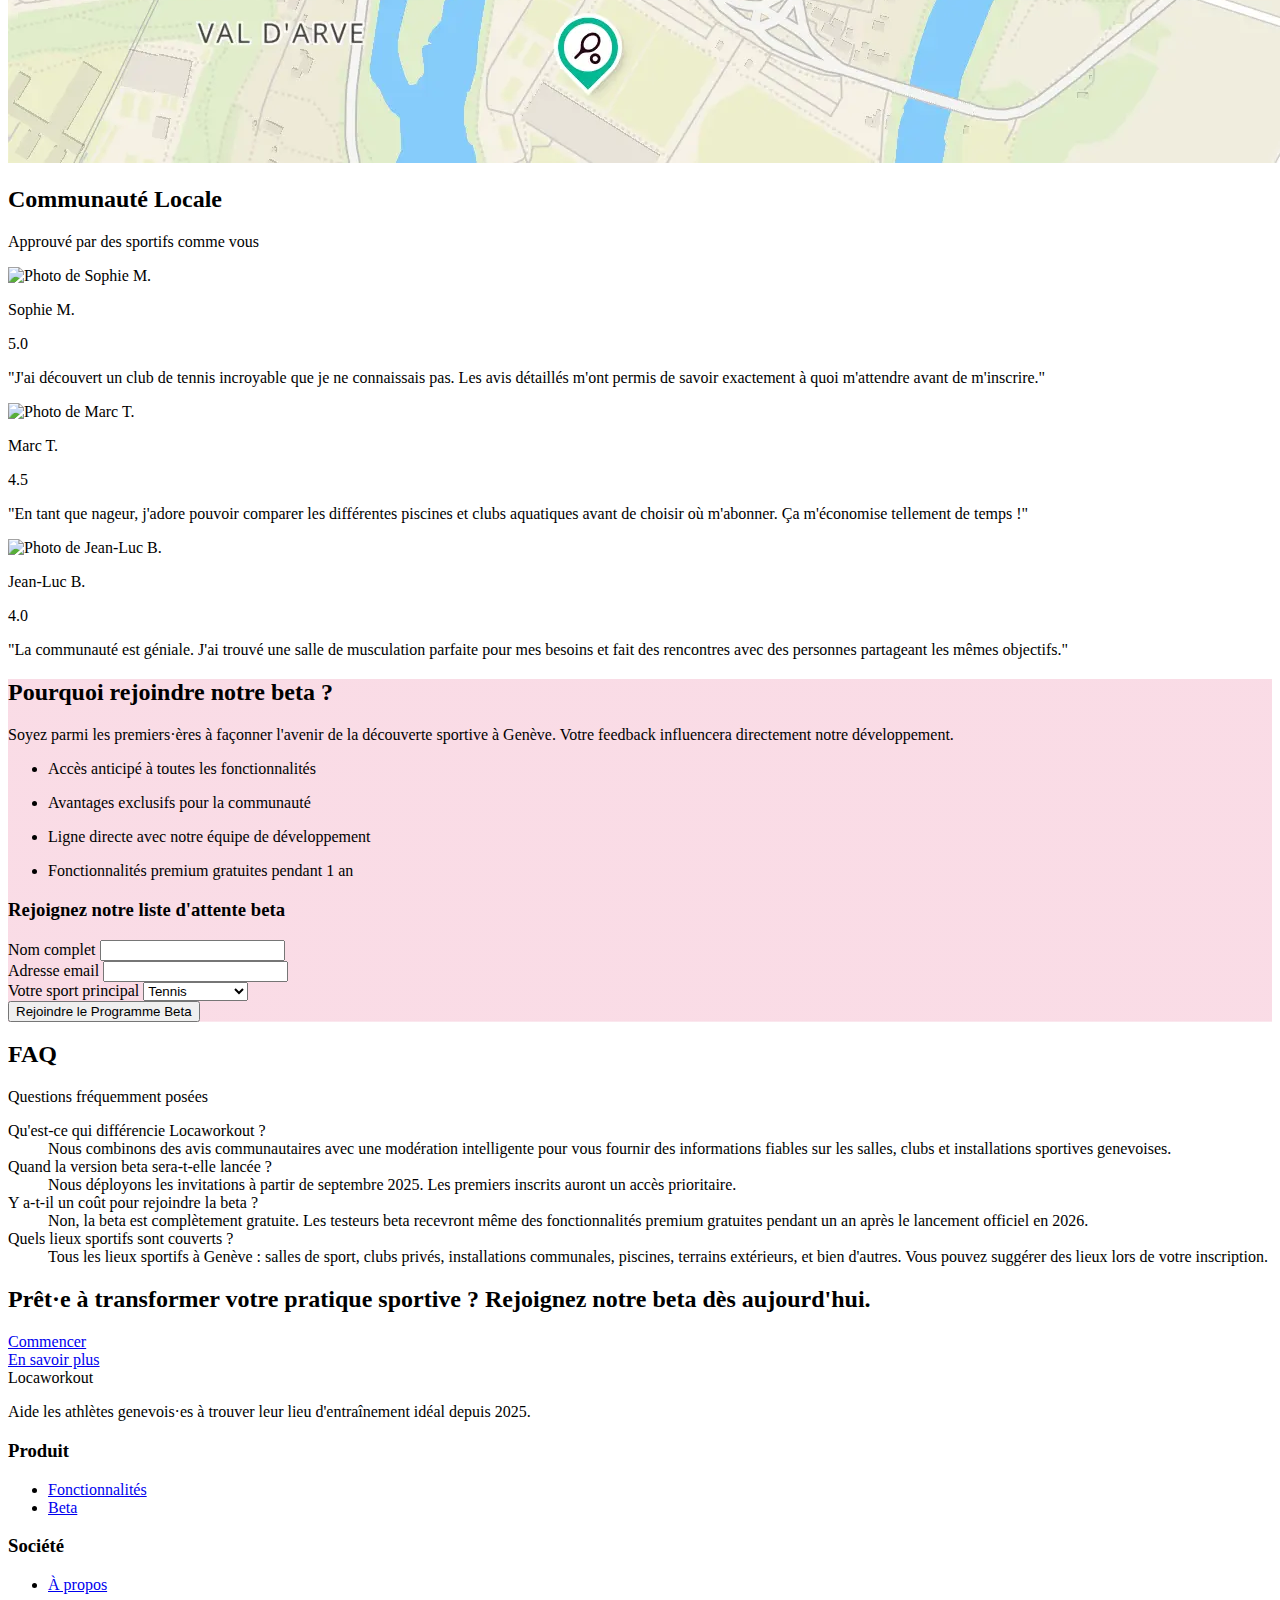
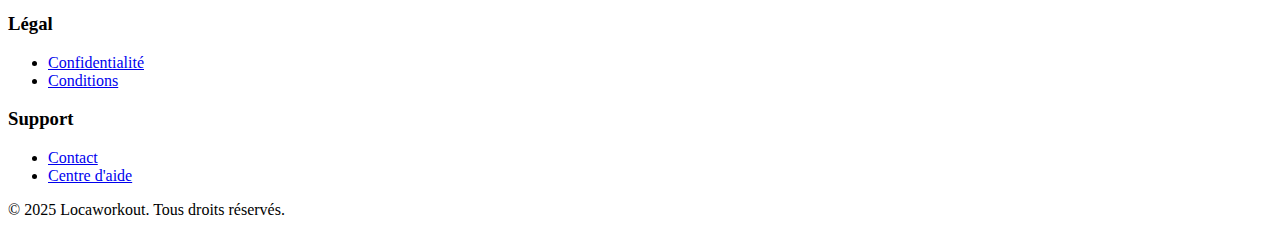
==== commit 8478c0c2: "feat: add nonce to script tags" ====
--- a/index.html
+++ b/index.html
@@ -9,7 +9,7 @@
     <meta property="og:type" content="website">
     <meta property="og:title" content="Locaworkout | Trouvez & Évaluez les Lieux Sportifs à Genève">
     <meta property="og:description" content="Locaworkout est la plateforme idéale pour découvrir, évaluer et partager les lieux sportifs à Genève. Explorez des salles de sport, clubs privés, piscines, terrains extérieurs et plus.">
-    <!-- <meta http-equiv="Content-Security-Policy" content="default-src 'self'; script-src 'strict-dynamic' 'nonce-__REPLACE_WITH_SECURE_NONCE__' 'unsafe-inline' https: http:; object-src 'none'; base-uri 'none'; require-trusted-types-for 'script';"> -->
+    <meta http-equiv="Content-Security-Policy" content="default-src 'self'; script-src 'strict-dynamic' 'nonce-__REPLACE_WITH_SECURE_NONCE__' 'unsafe-inline' https: http:; object-src 'none'; base-uri 'none'; require-trusted-types-for 'script';">
     <!-- TODO -->
     <!-- <meta property="og:image" content="URL_DE_L'IMAGE_DE_VOTRE_SITE"> -->
     <!-- <meta property="og:url" content="URL_DE_VOTRE_SITE"> -->
@@ -566,6 +566,6 @@
     </div>
 </footer>
 
-<script src="main.js"></script>
+<script src="main.js" nonce="__REPLACE_WITH_SECURE_NONCE__"></script>
 </body>
 </html>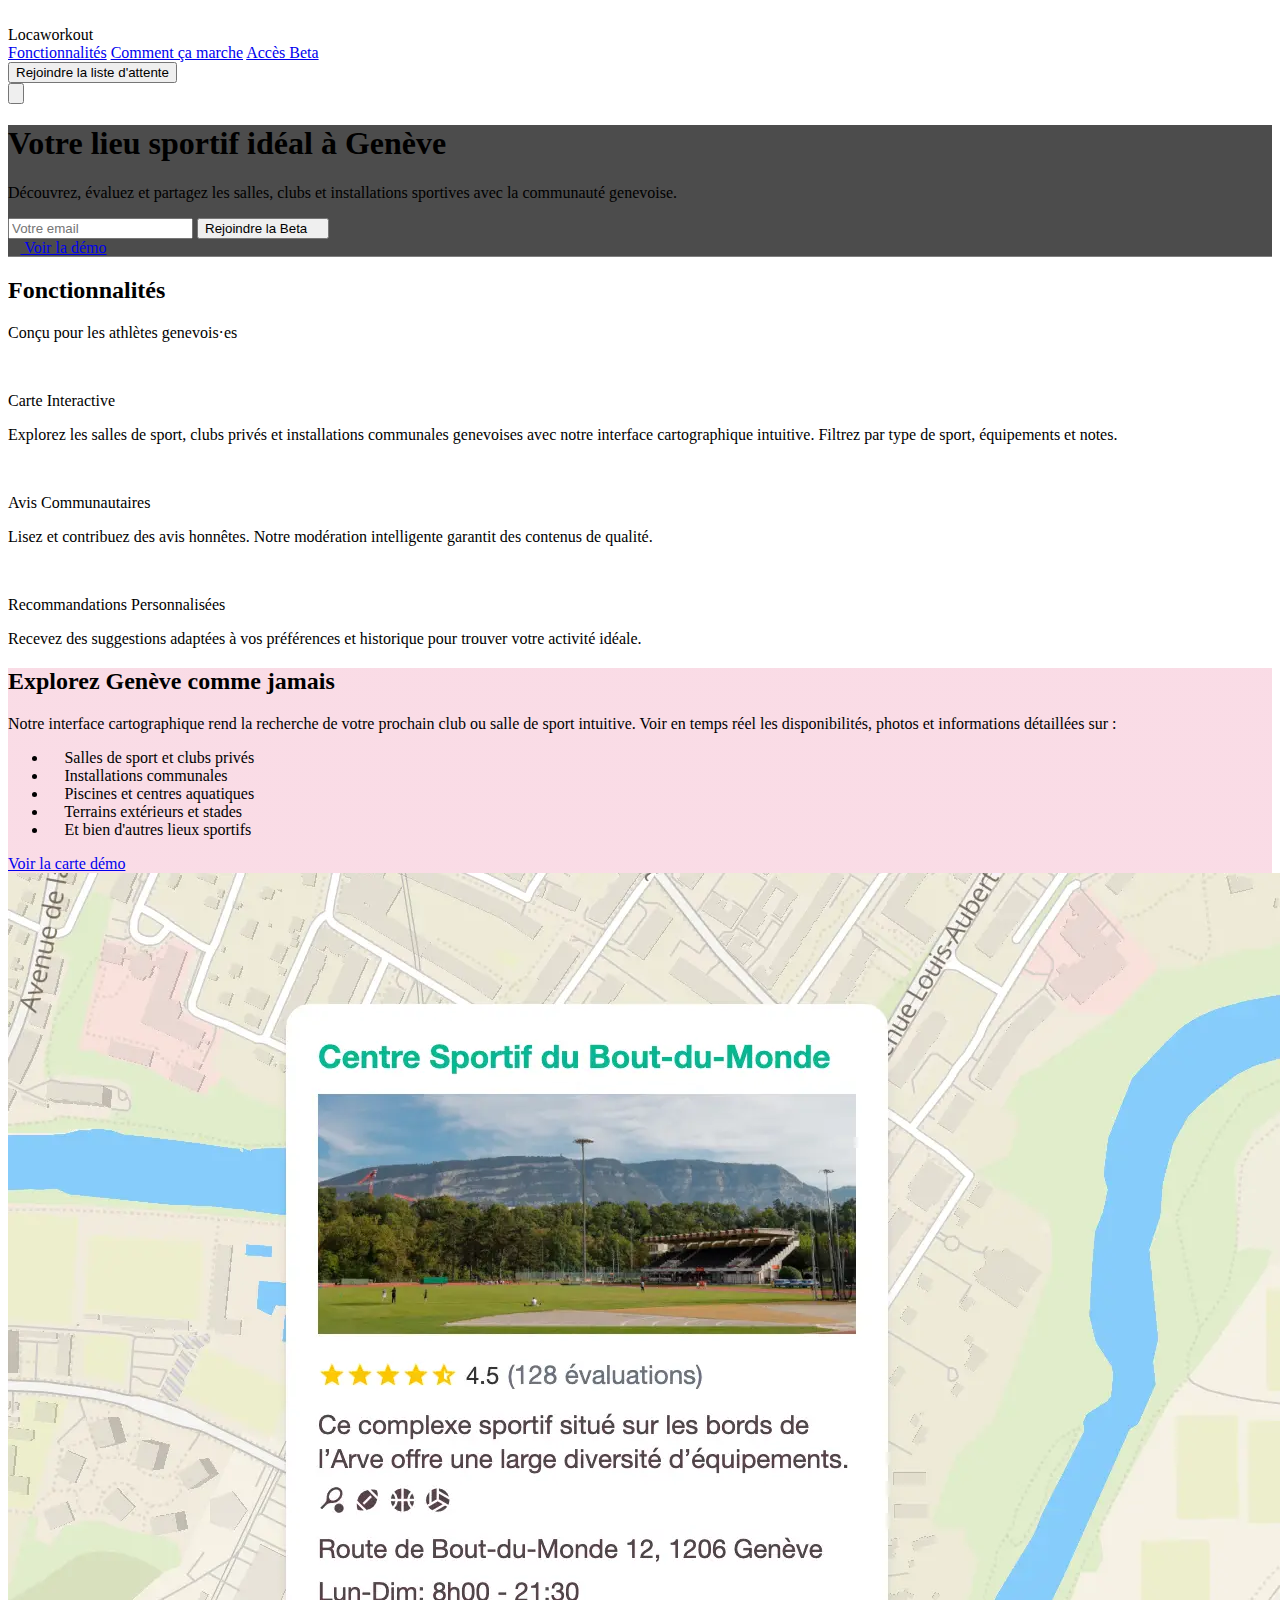
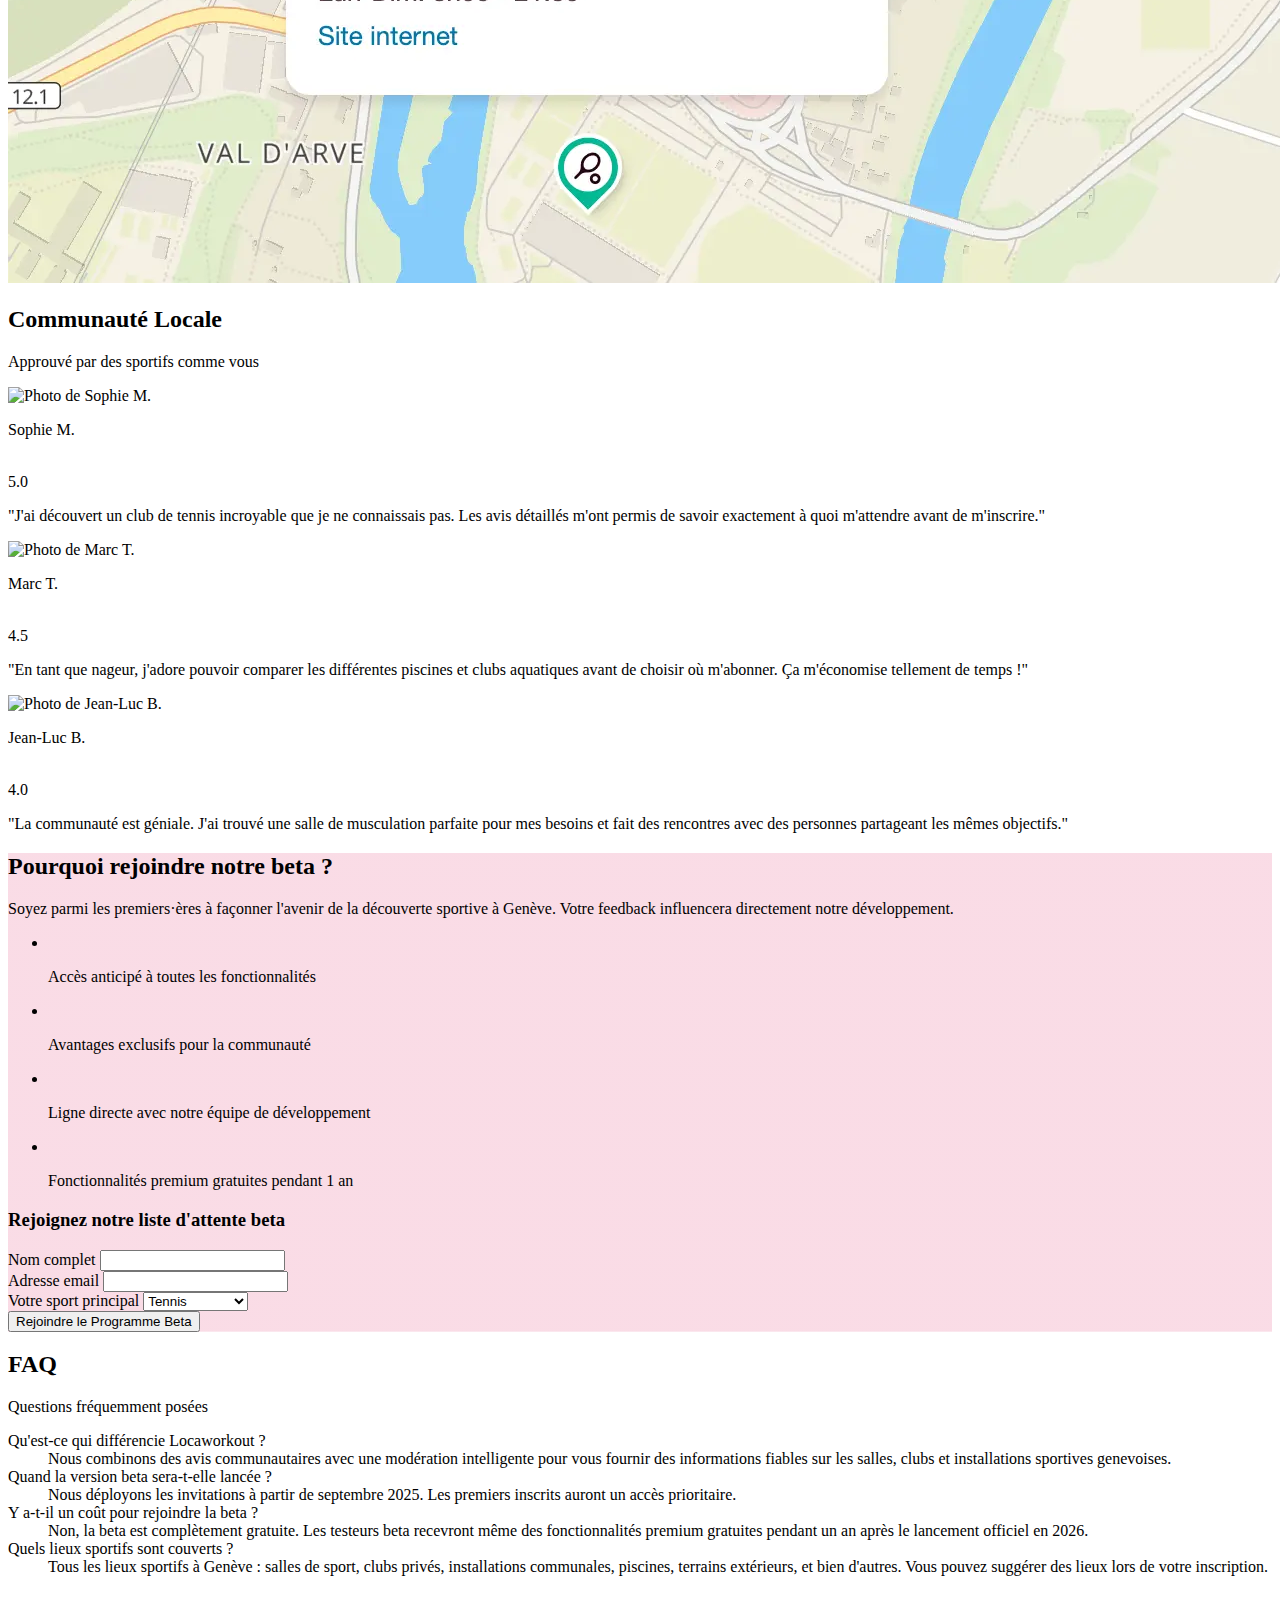
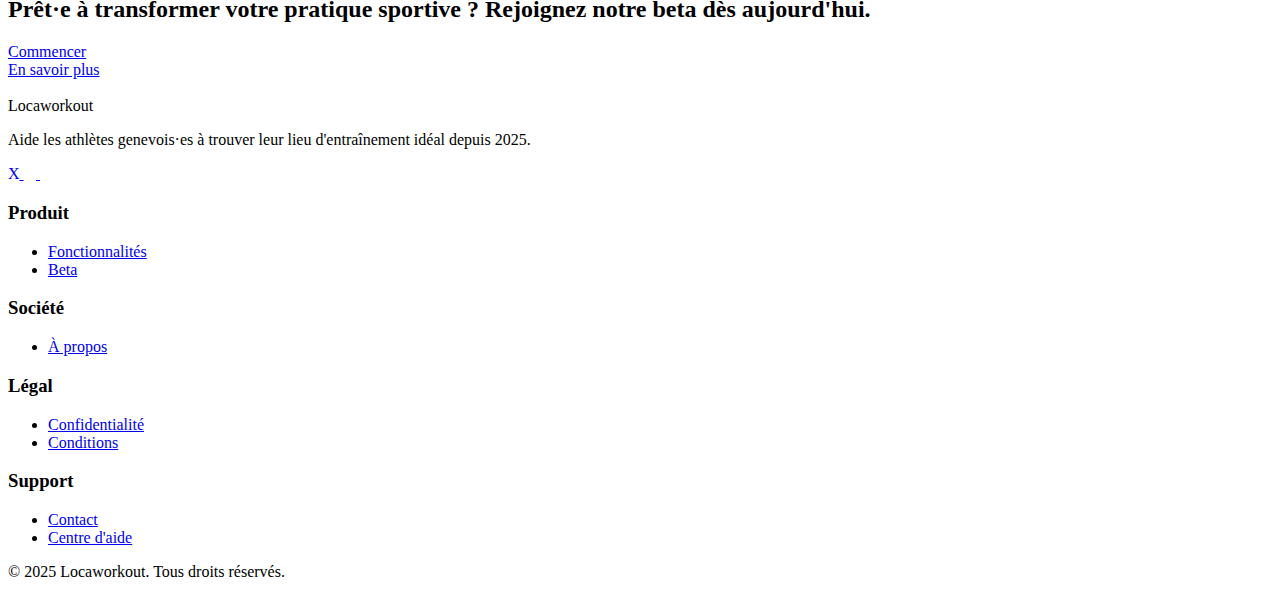
==== commit 4e5b8f60: "feat: update CSP to allow images from Unsplash and stylesheets from cdnjs." ====
--- a/index.html
+++ b/index.html
@@ -9,7 +9,7 @@
     <meta property="og:type" content="website">
     <meta property="og:title" content="Locaworkout | Trouvez & Évaluez les Lieux Sportifs à Genève">
     <meta property="og:description" content="Locaworkout est la plateforme idéale pour découvrir, évaluer et partager les lieux sportifs à Genève. Explorez des salles de sport, clubs privés, piscines, terrains extérieurs et plus.">
-    <meta http-equiv="Content-Security-Policy" content="default-src 'self'; script-src 'strict-dynamic' 'nonce-__REPLACE_WITH_SECURE_NONCE__' 'unsafe-inline' https: http:; object-src 'none'; base-uri 'none'; require-trusted-types-for 'script';">
+    <meta http-equiv="Content-Security-Policy" content="default-src 'self'; script-src 'strict-dynamic' 'nonce-__REPLACE_WITH_SECURE_NONCE__' 'unsafe-inline' https: http:; style-src 'self' 'unsafe-inline' https://cdnjs.cloudflare.com https://fonts.googleapis.com https://fonts.gstatic.com; img-src 'self' data: blob: https://images.unsplash.com https:; object-src 'none'; base-uri 'none'; require-trusted-types-for 'script';">
     <!-- TODO -->
     <!-- <meta property="og:image" content="URL_DE_L'IMAGE_DE_VOTRE_SITE"> -->
     <!-- <meta property="og:url" content="URL_DE_VOTRE_SITE"> -->
@@ -21,8 +21,8 @@
     <title>Locaworkout | Trouvez & Évaluez les Lieux Sportifs à Genève</title>
     <!-- TODO -->
     <!-- <link rel="icon" href="URL_DU_FAVICON" type="image/x-icon"> -->
-    <script src="https://cdn.tailwindcss.com"></script>
-    <script src="tailwind.config.js"></script>
+    <script src="https://cdn.tailwindcss.com"  nonce="__REPLACE_WITH_SECURE_NONCE__"></script>
+    <script src="tailwind.config.js"  nonce="__REPLACE_WITH_SECURE_NONCE__"></script>
     <link rel="stylesheet" href="https://cdnjs.cloudflare.com/ajax/libs/font-awesome/6.4.0/css/all.min.css">
     <link rel="stylesheet" href="main.css">
 </head>
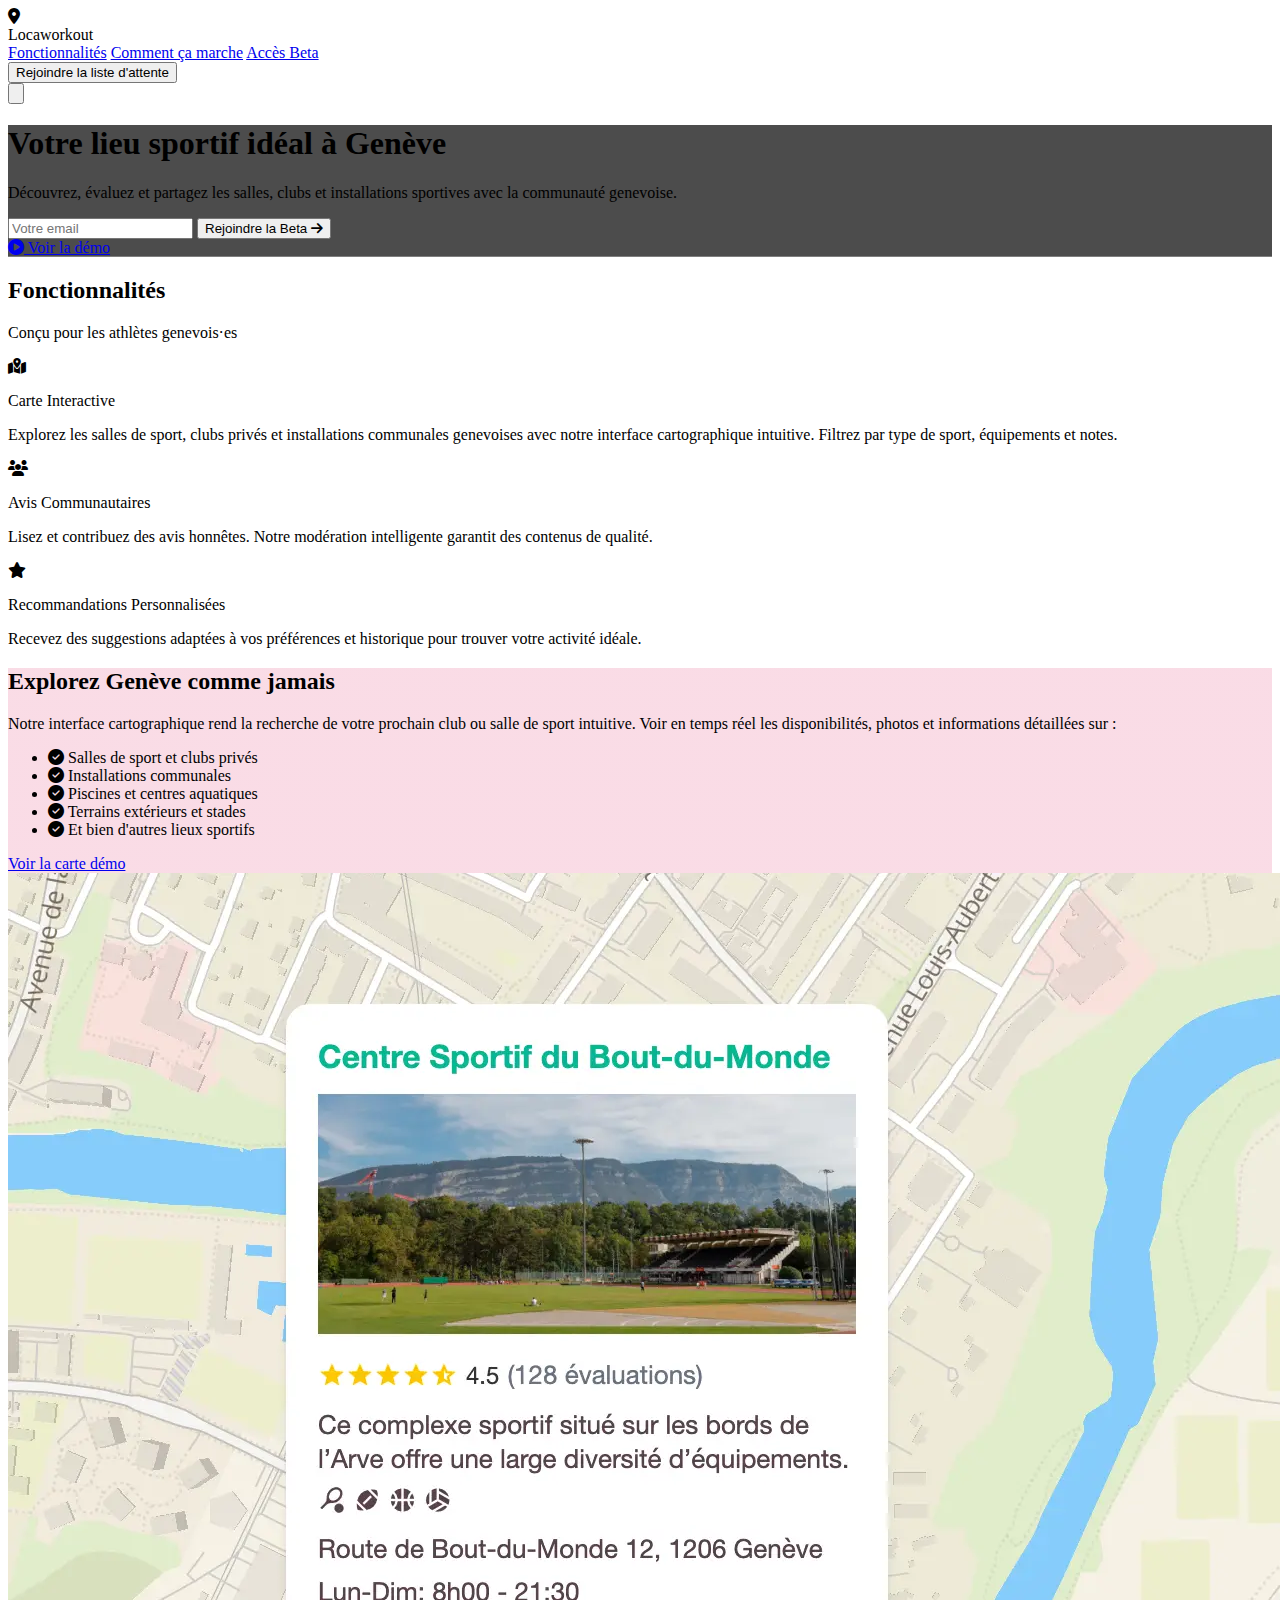
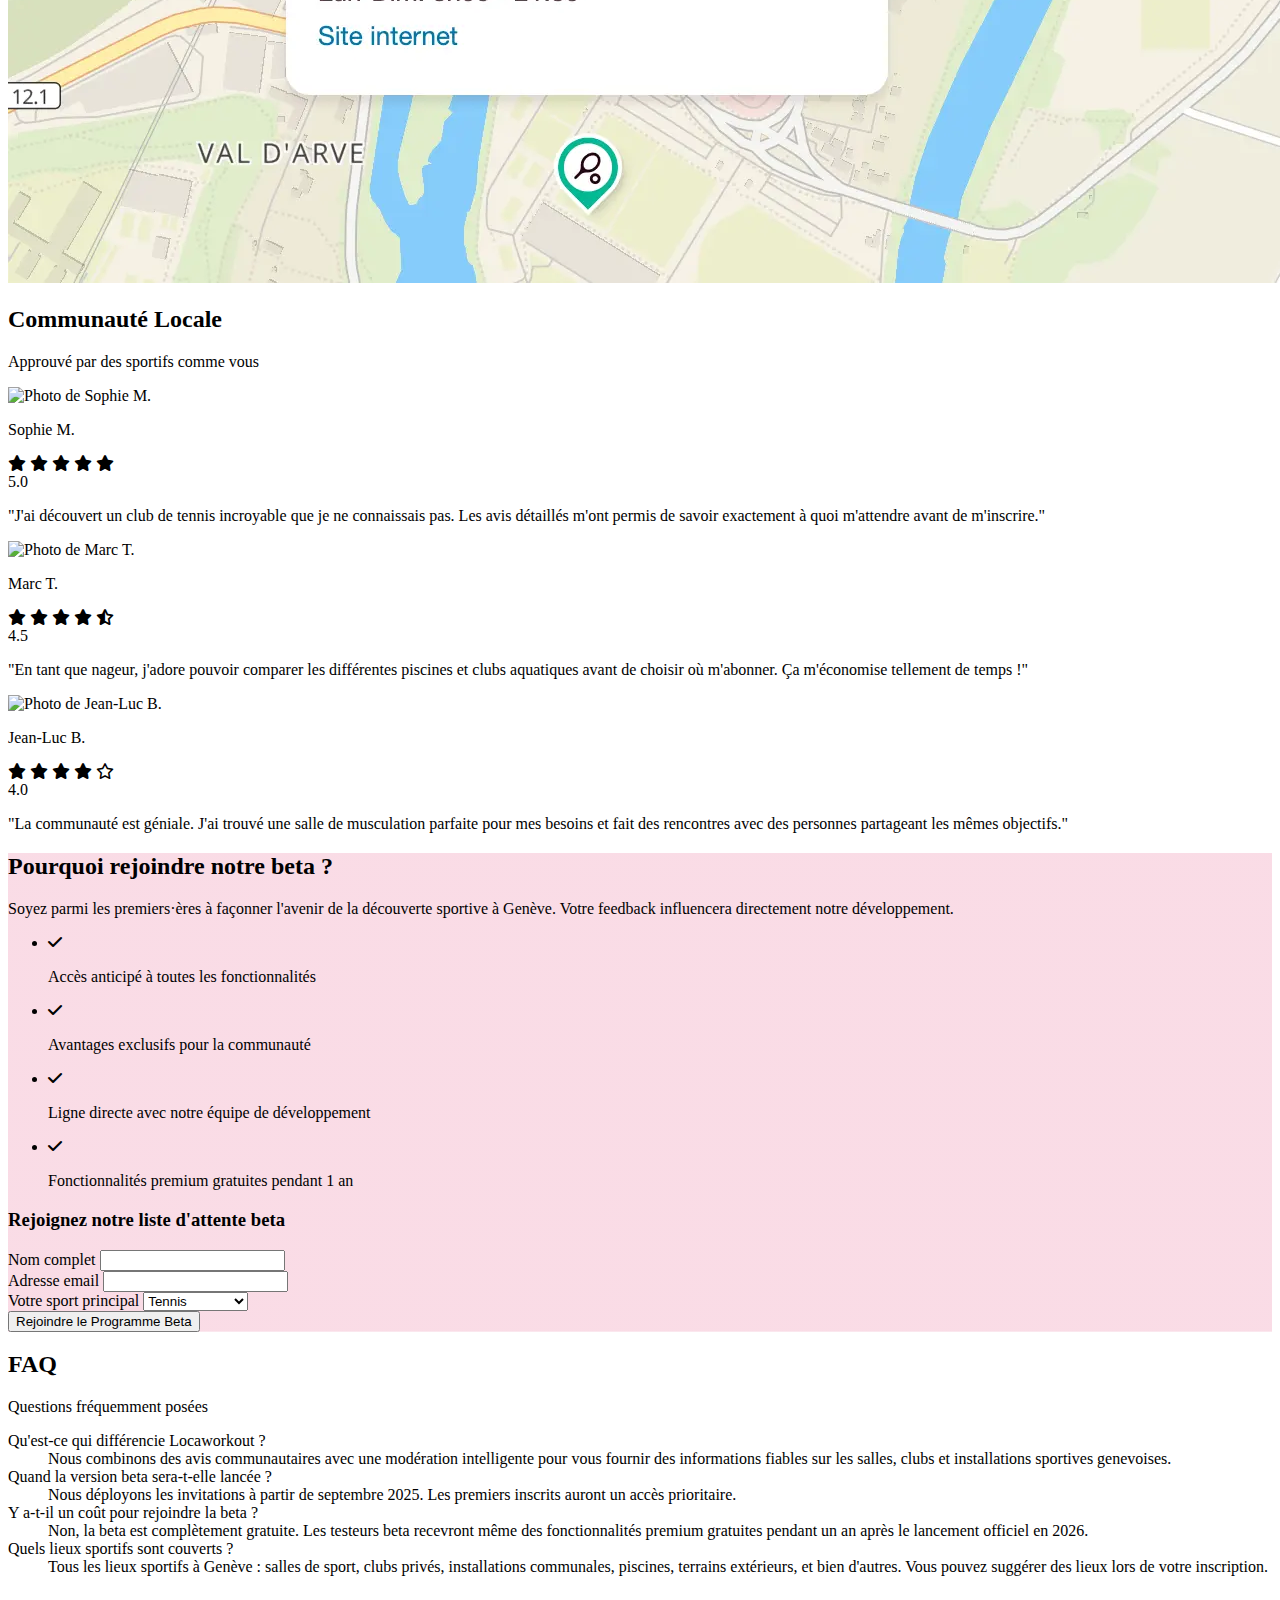
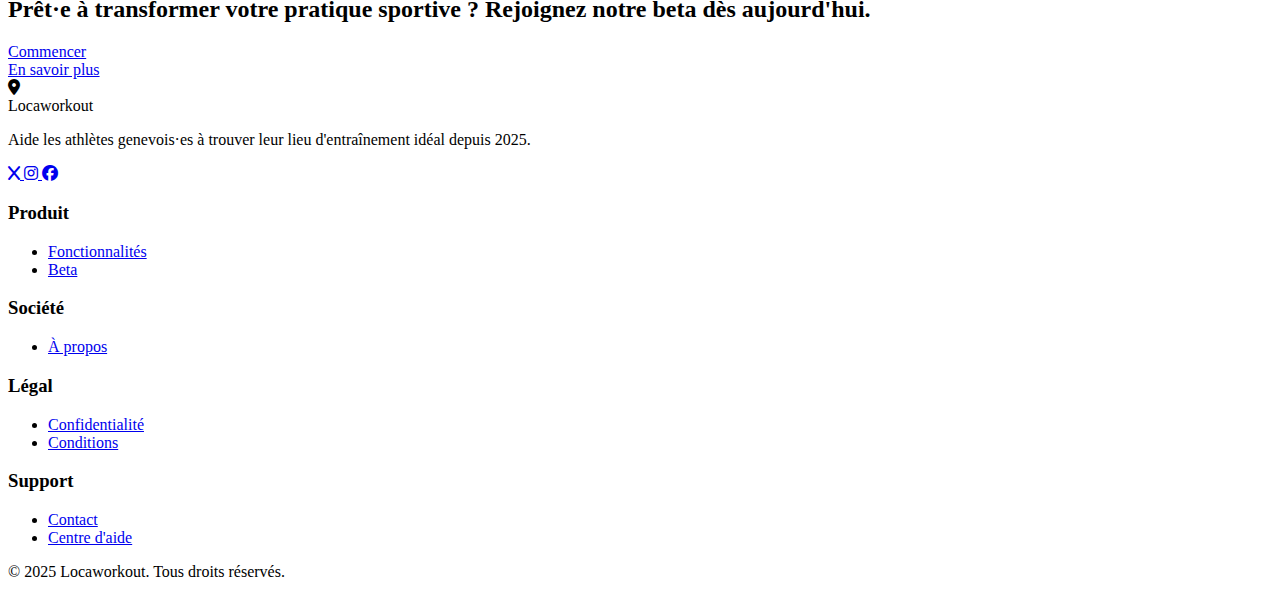
==== commit d7d3a0f1: "feat: add font-src directive to Content Security Policy" ====
--- a/index.html
+++ b/index.html
@@ -9,7 +9,7 @@
     <meta property="og:type" content="website">
     <meta property="og:title" content="Locaworkout | Trouvez & Évaluez les Lieux Sportifs à Genève">
     <meta property="og:description" content="Locaworkout est la plateforme idéale pour découvrir, évaluer et partager les lieux sportifs à Genève. Explorez des salles de sport, clubs privés, piscines, terrains extérieurs et plus.">
-    <meta http-equiv="Content-Security-Policy" content="default-src 'self'; script-src 'strict-dynamic' 'nonce-__REPLACE_WITH_SECURE_NONCE__' 'unsafe-inline' https: http:; style-src 'self' 'unsafe-inline' https://cdnjs.cloudflare.com https://fonts.googleapis.com https://fonts.gstatic.com; img-src 'self' data: blob: https://images.unsplash.com https:; object-src 'none'; base-uri 'none'; require-trusted-types-for 'script';">
+    <meta http-equiv="Content-Security-Policy" content="default-src 'self'; script-src 'strict-dynamic' 'nonce-__REPLACE_WITH_SECURE_NONCE__' 'unsafe-inline' https: http:; style-src 'self' 'unsafe-inline' https://cdnjs.cloudflare.com https://fonts.googleapis.com https://fonts.gstatic.com; img-src 'self' data: blob: https://images.unsplash.com https:; font-src 'self' https://cdnjs.cloudflare.com https://fonts.googleapis.com https://fonts.gstatic.com data:; object-src 'none'; base-uri 'none'; require-trusted-types-for 'script';">
     <!-- TODO -->
     <!-- <meta property="og:image" content="URL_DE_L'IMAGE_DE_VOTRE_SITE"> -->
     <!-- <meta property="og:url" content="URL_DE_VOTRE_SITE"> -->
